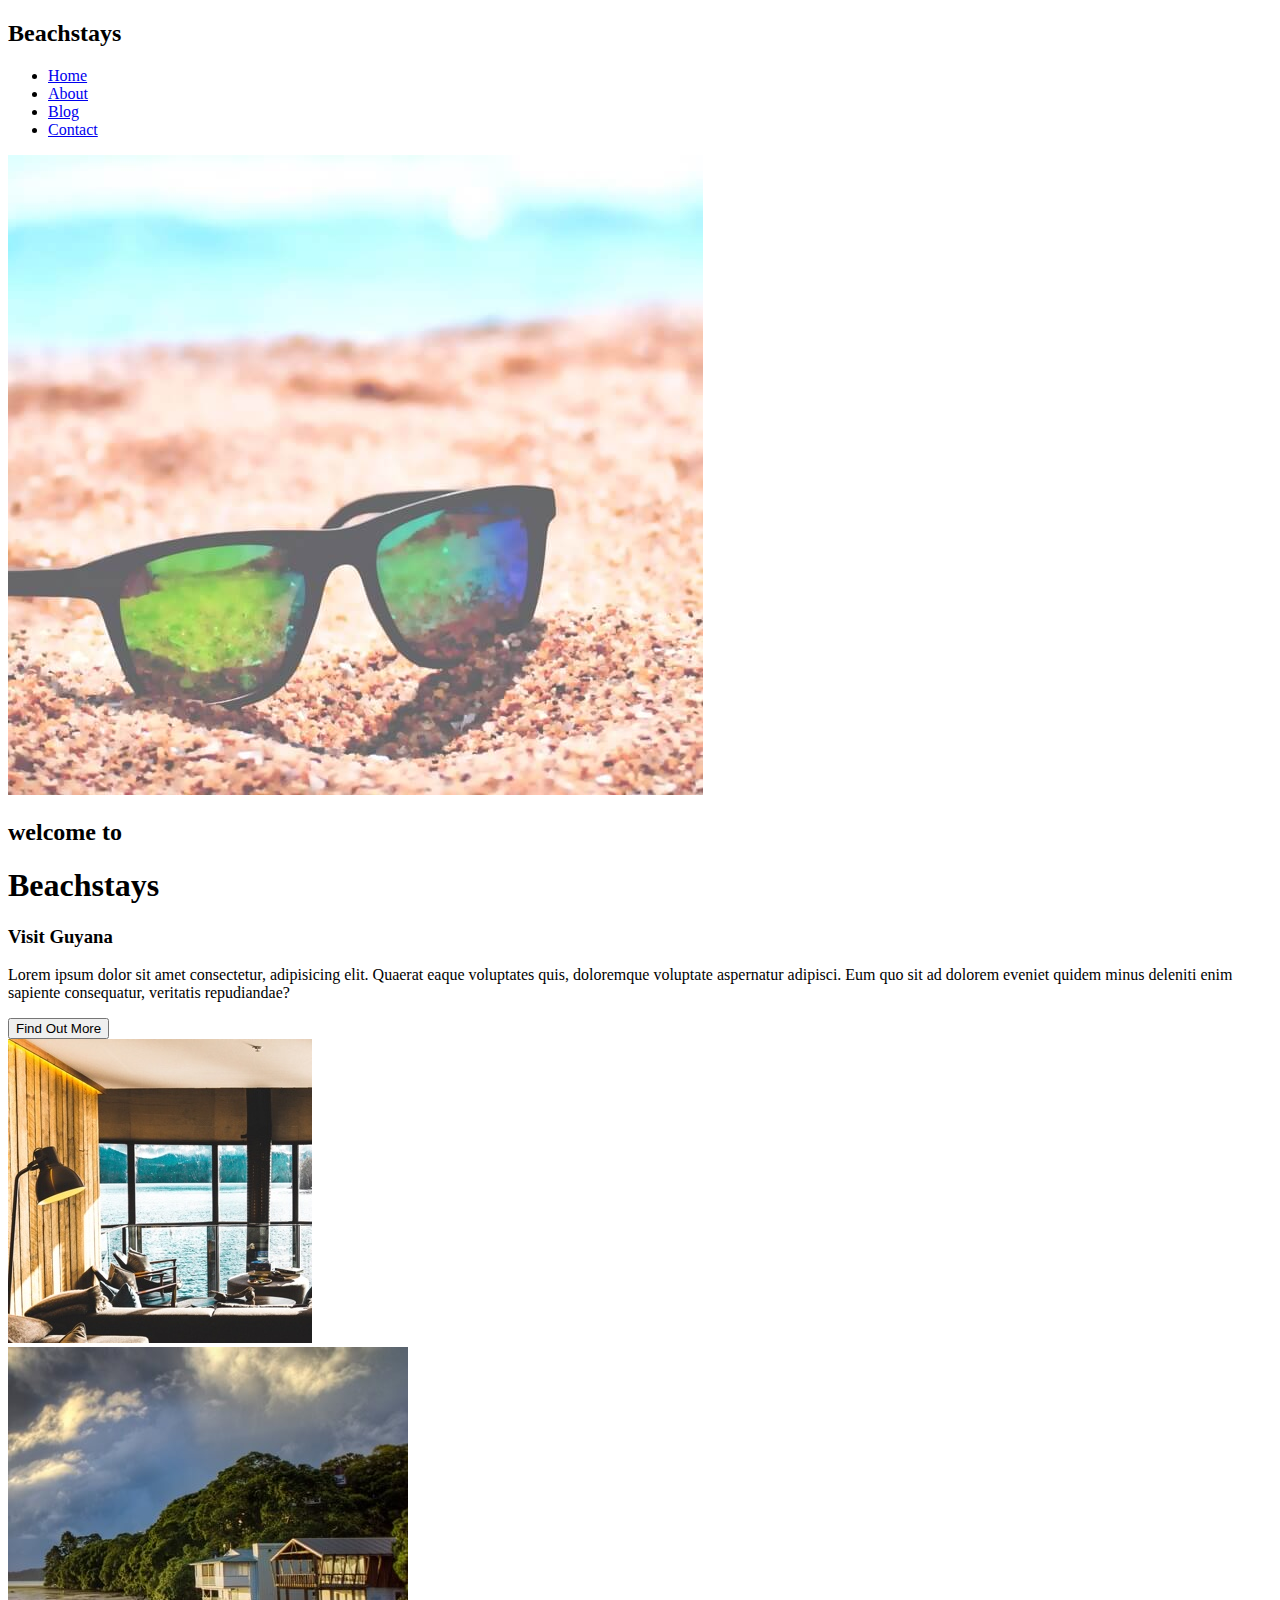
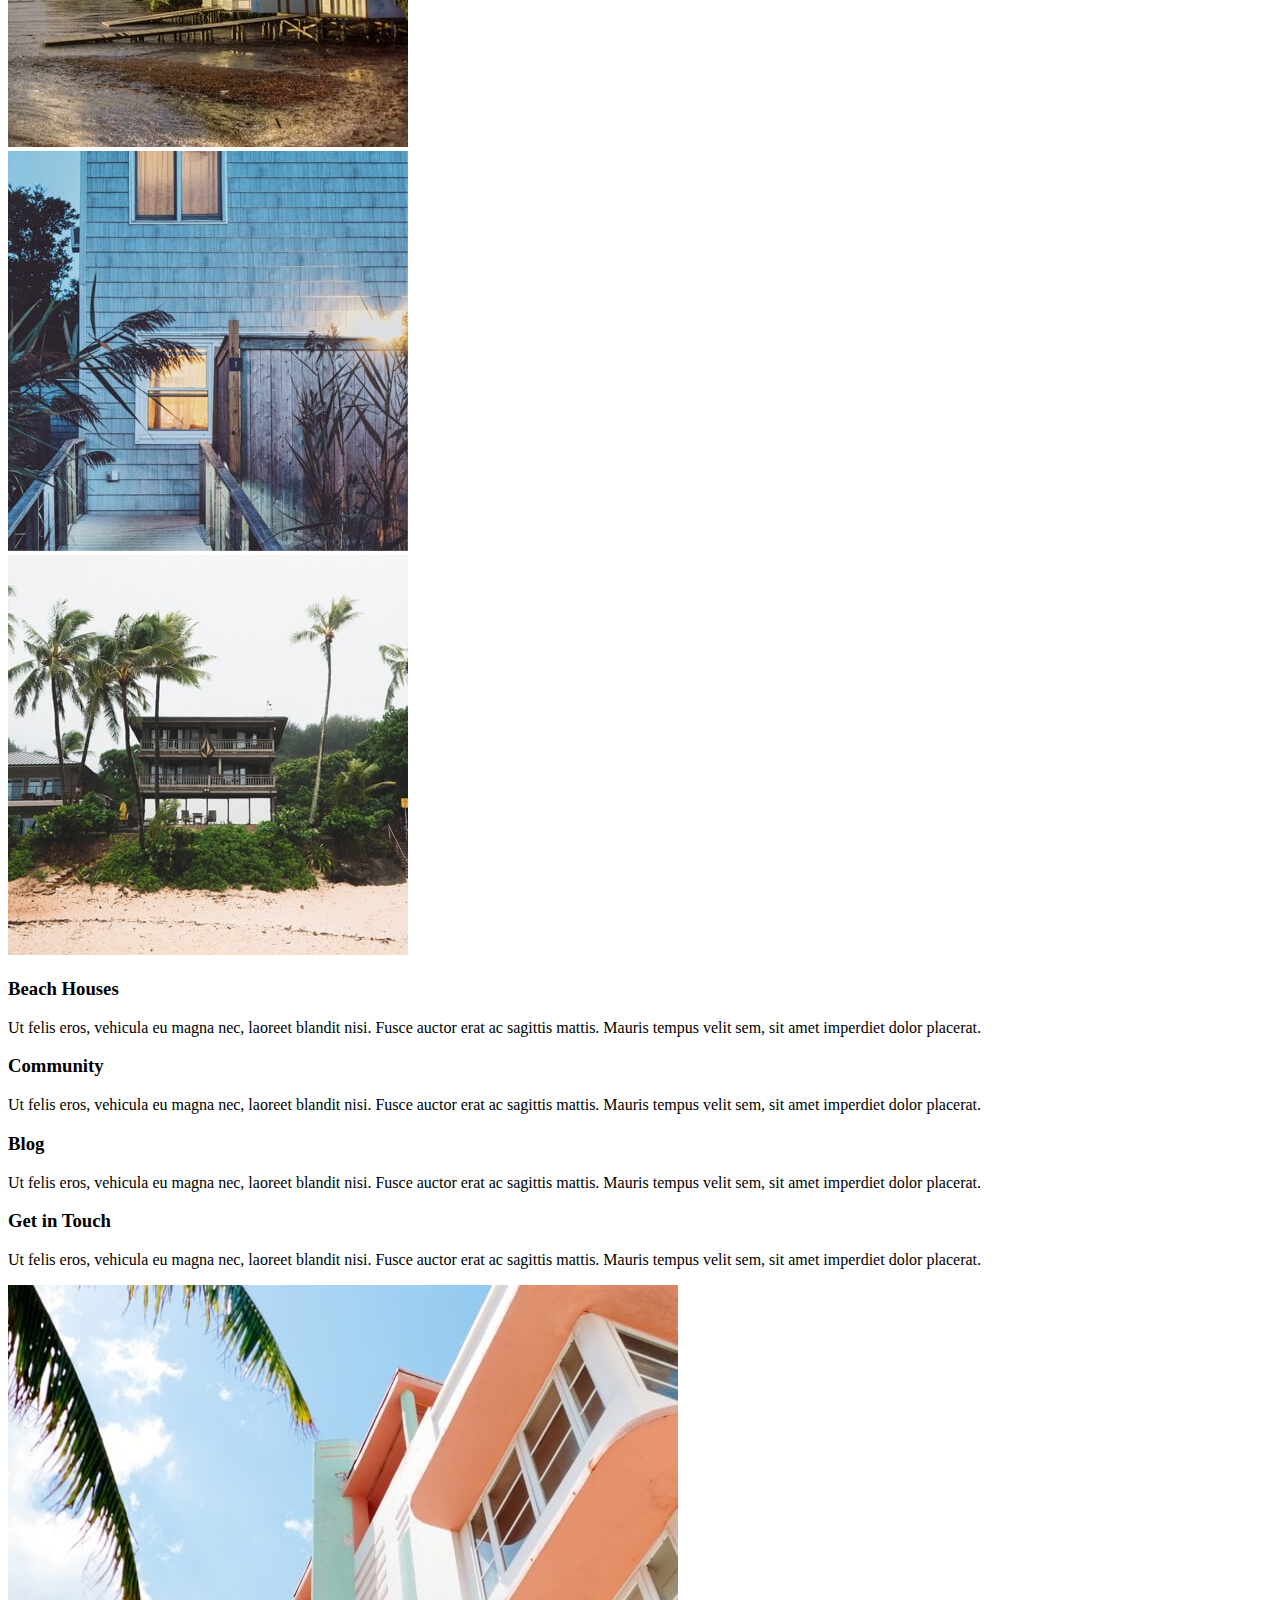
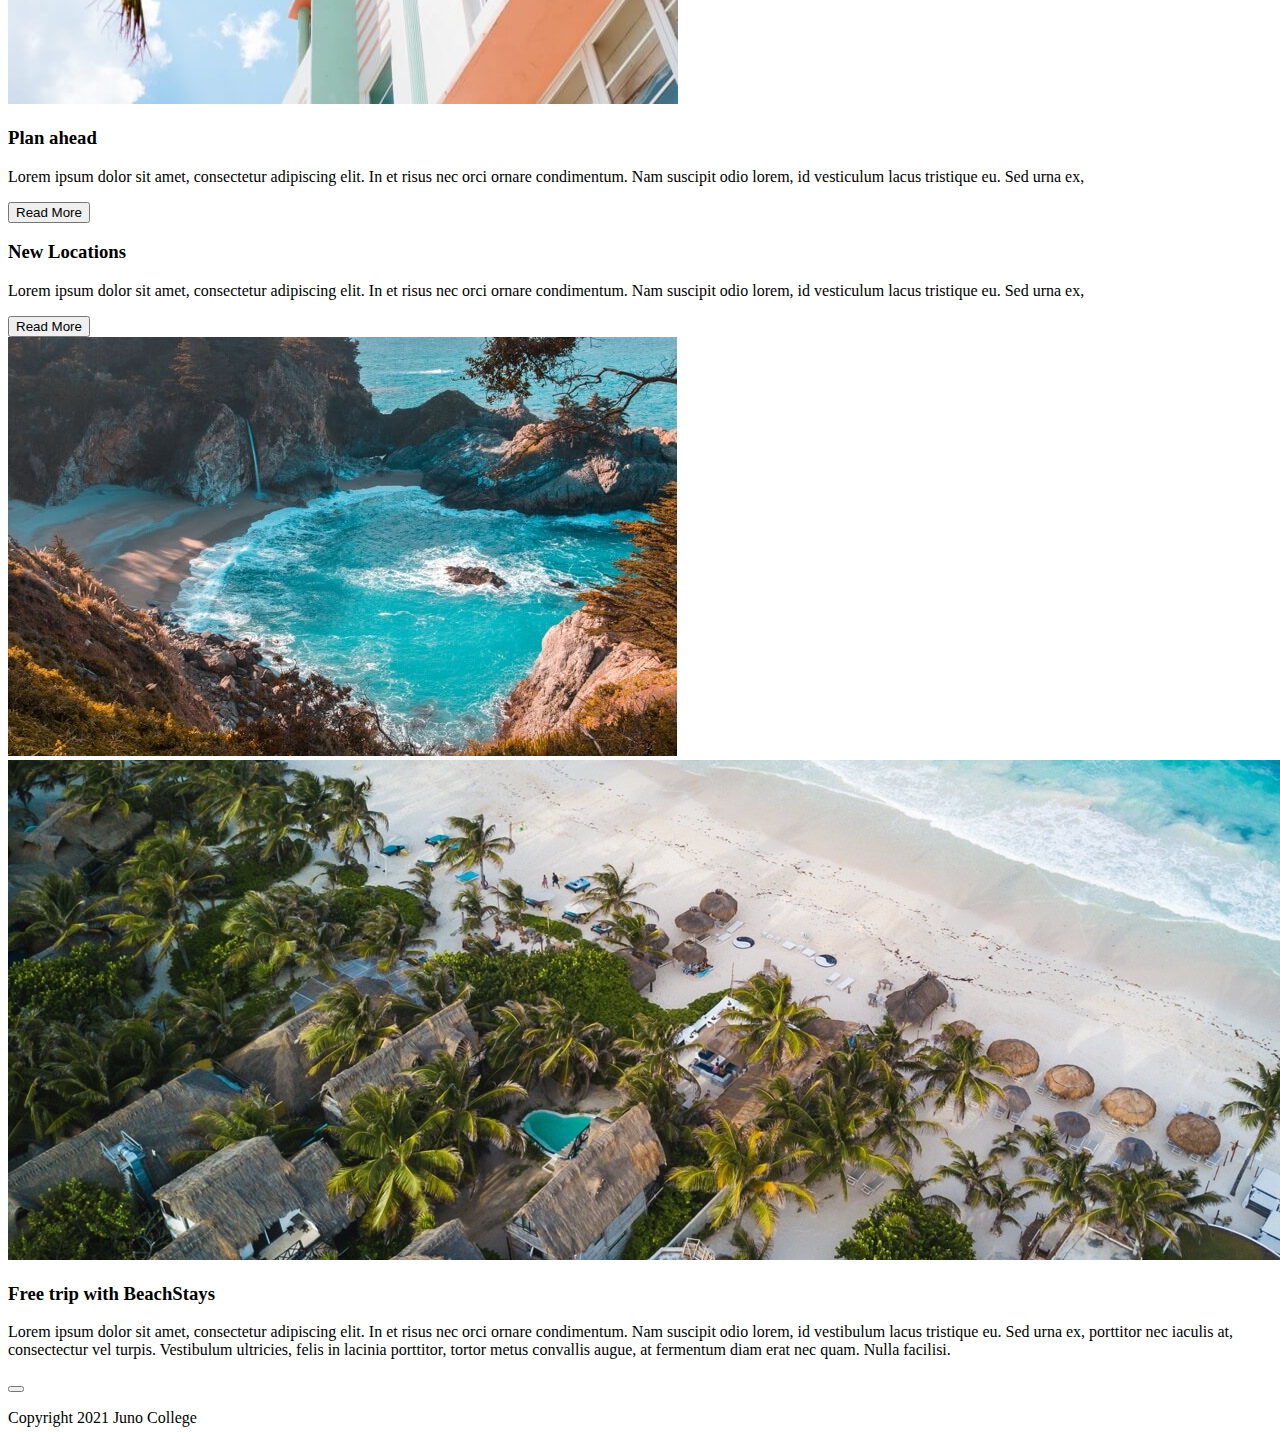
==== index.html @ 8e605053 "finished html for home page, still need to add classes" ====
<!DOCTYPE html>
<html lang="en">
<head>
    <meta charset="UTF-8">
    <meta http-equiv="X-UA-Compatible" content="IE=edge">
    <meta name="viewport" content="width=device-width, initial-scale=1.0">
    <title>Beach Stay</title>
    
    <link rel="preconnect" href="https://fonts.googleapis.com">
    <link rel="preconnect" href="https://fonts.gstatic.com" crossorigin>
    <link href="https://fonts.googleapis.com/css2?family=Lato&family=Playfair+Display+SC&display=swap" rel="stylesheet">    

    <link rel="stylesheet" href="styles/style.css">
</head>
<body>
    <header>
        <nav>
            <div>
                <h2>Beachstays</h2>
            </div>
            <ul>
                <li><a href="#">Home</a></li>
                <li><a href="#about">About</a></li>
                <li><a href="./blog.html">Blog</a></li>
                <li><a href="./contact.html">Contact</a></li>
            </ul>
        </nav>
        <img src="./styles/assets/header-box.jpg" alt="Sunglasses resting on a beach on a sunny day">
        <h2>welcome to</h2>
        <h1>Beachstays</h1>
    </header>

    <!-- Feature Article -->

    <article>
        <h3>Visit Guyana</h3>
        <p>Lorem ipsum dolor sit amet consectetur, adipisicing elit. Quaerat eaque voluptates quis, doloremque voluptate aspernatur adipisci. Eum quo sit ad dolorem eveniet quidem minus deleniti enim sapiente consequatur, veritatis repudiandae?</p>
        <button>Find Out More</button>
    </article>
    <aside>
        <div></div>
        <img src="./styles/assets/small-box.jpg" alt="view from inside the hotel room where you can see the clear water and mountains">
    </aside>

    <!-- Gallery -->

    <section>
        <div><img src="./styles/assets/gallery-image1.jpg" alt="lakeside view of the lodging during sunset"></div>
        <div><img src="./styles/assets/gallery-image2.jpg" alt="entrance to one of the lodgings during dusk"></div>
        <div><img src="./styles/assets/gallery-image3.jpg" alt="one of the lodgings surrounded by tropical trees on an overcast day"></div>
    </section>

    <!-- About -->
    
    <section>
        <div>
            <h3>Beach Houses</h3>
            <p>Ut felis eros, vehicula eu magna nec, laoreet blandit nisi. Fusce auctor erat ac sagittis mattis. Mauris tempus velit sem, sit amet imperdiet dolor placerat.</p>
        </div>
        <div>
            <h3>Community</h3>
            <p>Ut felis eros, vehicula eu magna nec, laoreet blandit nisi. Fusce auctor erat ac sagittis mattis. Mauris tempus velit sem, sit amet imperdiet dolor placerat.</p>
        </div>
        <div>
            <h3>Blog</h3>
            <p>Ut felis eros, vehicula eu magna nec, laoreet blandit nisi. Fusce auctor erat ac sagittis mattis. Mauris tempus velit sem, sit amet imperdiet dolor placerat.</p>
        </div>
        <div>
            <h3>Get in Touch</h3>
            <p>Ut felis eros, vehicula eu magna nec, laoreet blandit nisi. Fusce auctor erat ac sagittis mattis. Mauris tempus velit sem, sit amet imperdiet dolor placerat.</p>
        </div>
    </section>

    <!-- Articles Section -->

    <section>
        <aside>
            <img src="./styles/assets/left-image.jpg" alt="upward angle view of one of the lodgings">
            <div class="backgroundSquare"></div>
        </aside>
        <article>
            <h3>Plan ahead</h3>
            <p>Lorem ipsum dolor sit amet, consectetur adipiscing elit. In et risus nec orci ornare condimentum. Nam suscipit odio lorem, id vesticulum lacus tristique eu. Sed urna ex,</p>
            <button>Read More</button>
        </article>
        <article>
            <h3>New Locations</h3>
            <p>Lorem ipsum dolor sit amet, consectetur adipiscing elit. In et risus nec orci ornare condimentum. Nam suscipit odio lorem, id vesticulum lacus tristique eu. Sed urna ex,</p>
            <button>Read More</button>
        </article>
        <aside>
            <img src="/styles/assets/right-image.jpg" alt="">
            <div class="backgroundSquare"></div>
        </aside>
    </section>

    <!-- Footer section -->

    <section>
        <img src="/styles/assets/banner-image.jpg" alt="topdown view of the resort with a beach with white sands and clear water">
    </section>

    <div>
        <h3>Free trip with BeachStays</h3>
        <p>Lorem ipsum dolor sit amet, consectetur adipiscing elit. In et risus nec orci ornare condimentum. Nam suscipit odio lorem, id vestibulum lacus tristique eu. Sed urna ex, porttitor nec iaculis at, consectectur vel turpis. Vestibulum ultricies, felis in lacinia porttitor, tortor metus convallis augue, at fermentum diam erat nec quam. Nulla facilisi.</p>
        <button></button>
    </div>
    <div class="copyrightMsg">
        <p>Copyright <i class="fal fa-copyright"></i> 2021 Juno College</p>
    </div>
</body>
</html>
---- styles/style.css ----
/*# sourceMappingURL=style.css.map */
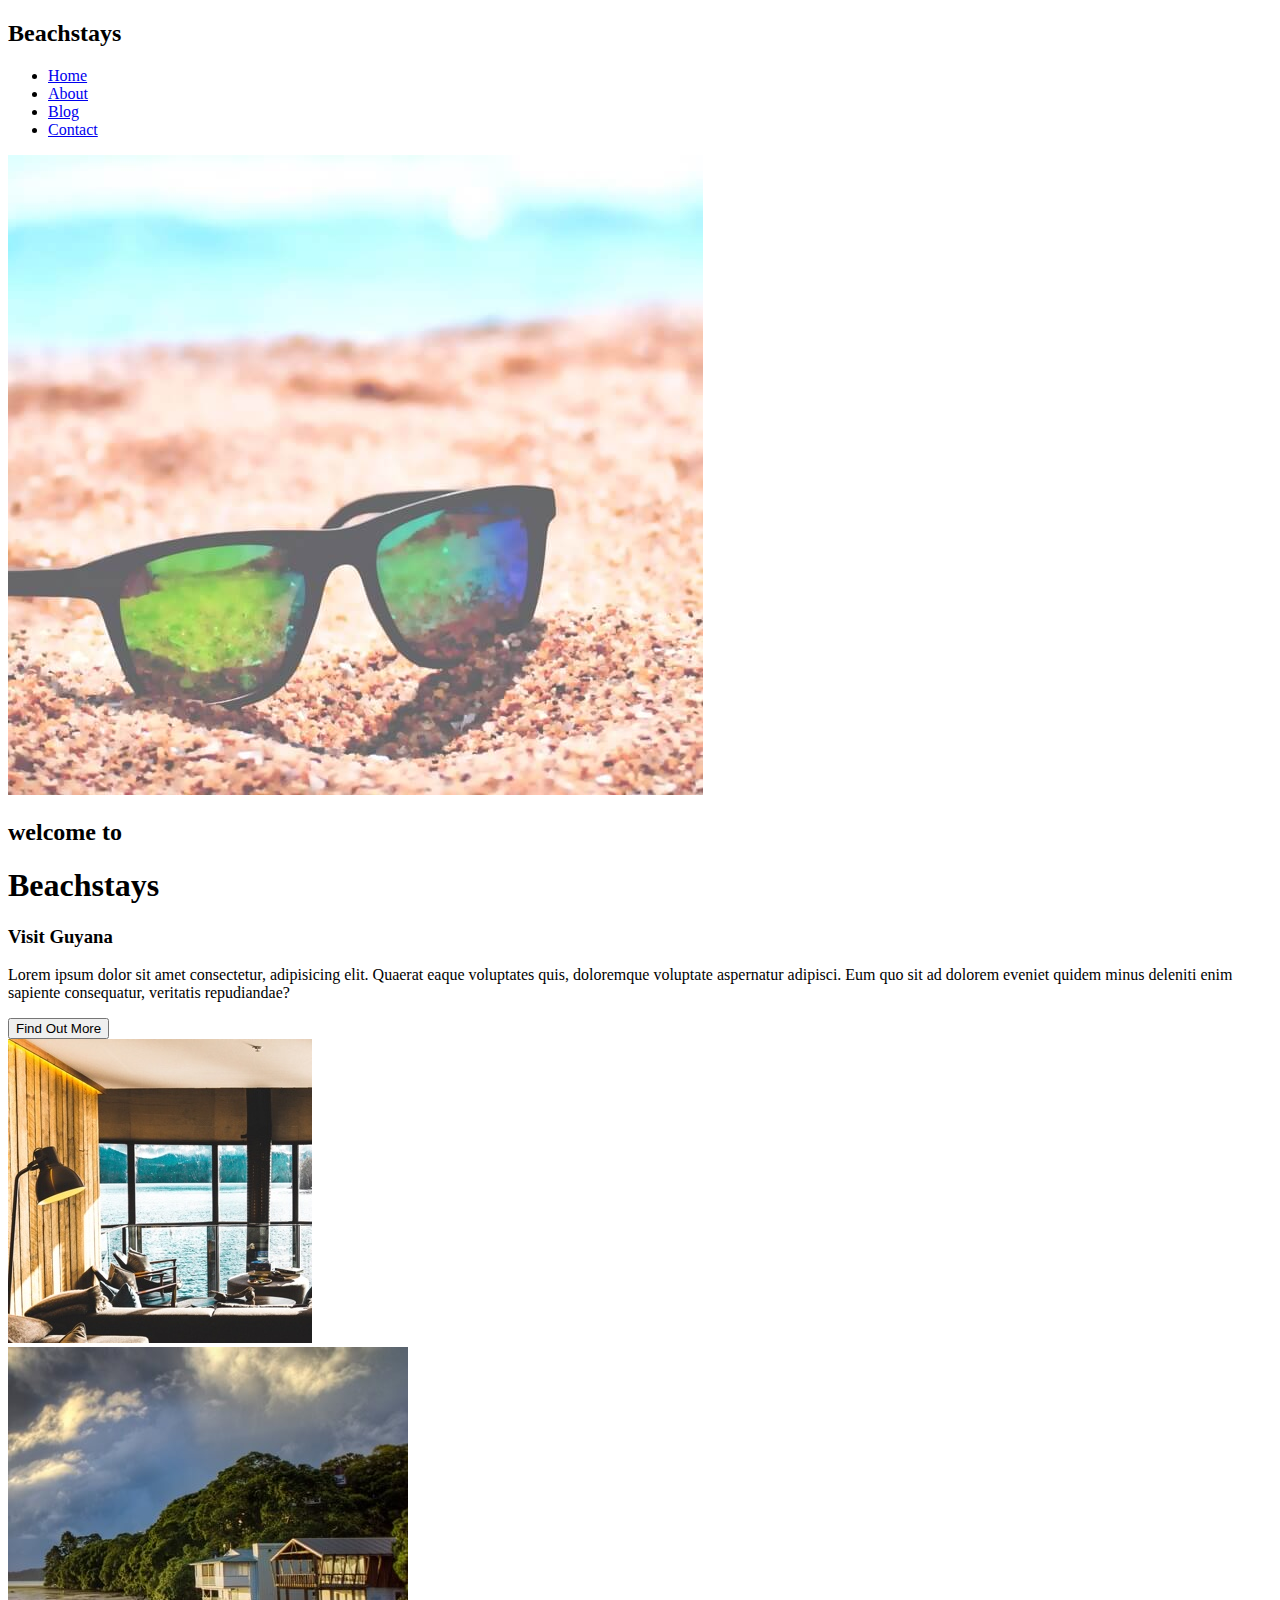
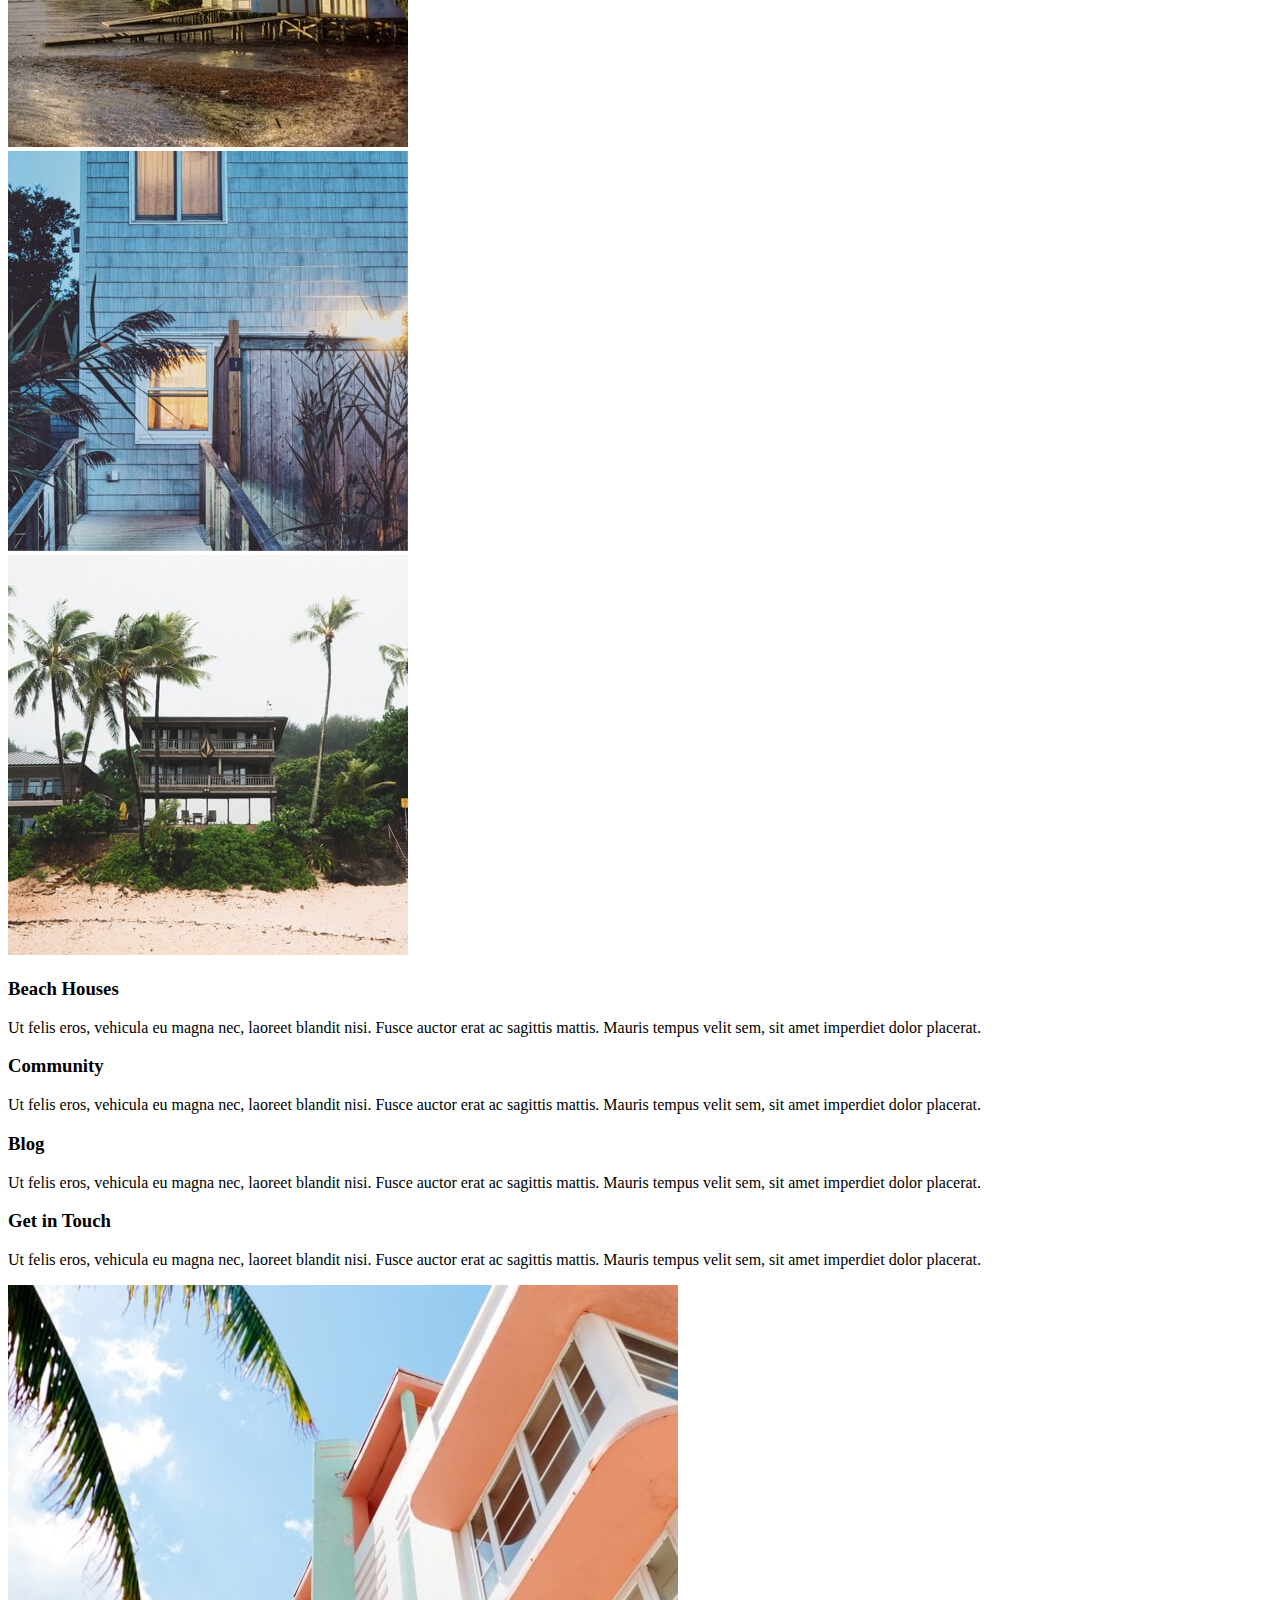
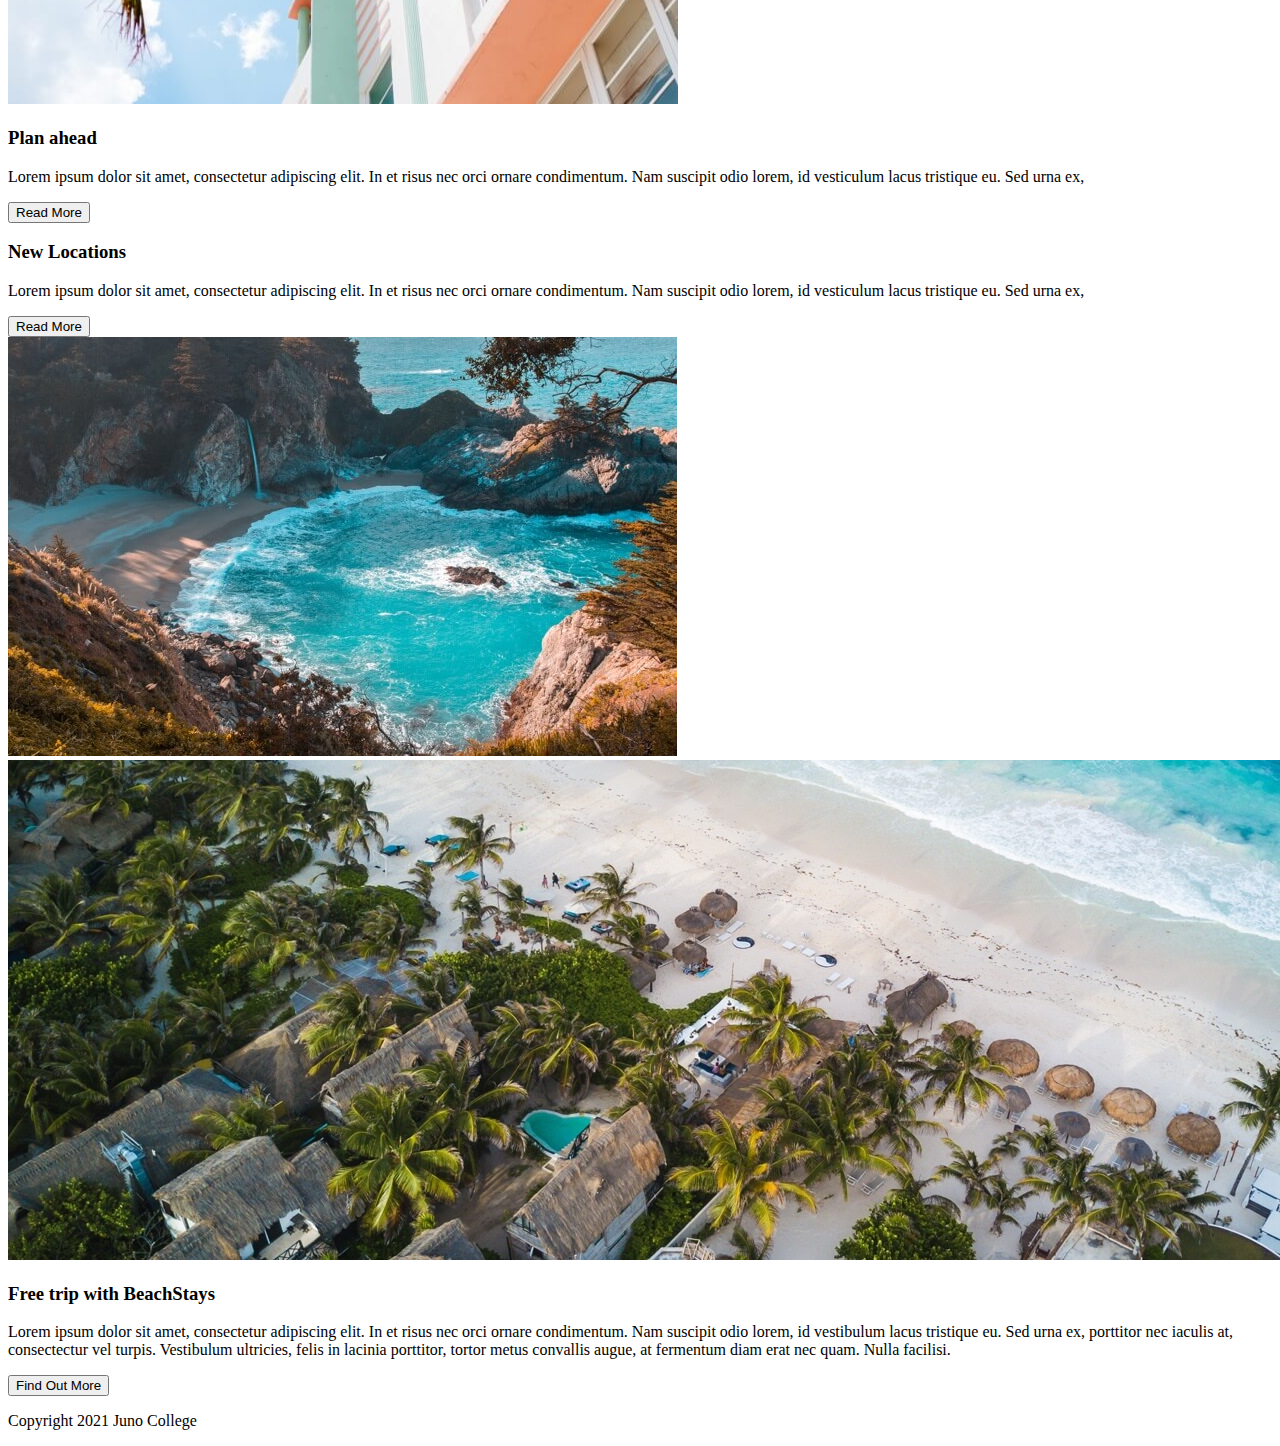
==== commit c2601036: "finished html for home page, still need to add classes" ====
--- a/index.html
+++ b/index.html
@@ -35,7 +35,7 @@
     <article>
         <h3>Visit Guyana</h3>
         <p>Lorem ipsum dolor sit amet consectetur, adipisicing elit. Quaerat eaque voluptates quis, doloremque voluptate aspernatur adipisci. Eum quo sit ad dolorem eveniet quidem minus deleniti enim sapiente consequatur, veritatis repudiandae?</p>
-        <button>Find Out More</button>
+        <button class="findOutMore">Find Out More</button>
     </article>
     <aside>
         <div></div>
@@ -103,7 +103,7 @@
     <div>
         <h3>Free trip with BeachStays</h3>
         <p>Lorem ipsum dolor sit amet, consectetur adipiscing elit. In et risus nec orci ornare condimentum. Nam suscipit odio lorem, id vestibulum lacus tristique eu. Sed urna ex, porttitor nec iaculis at, consectectur vel turpis. Vestibulum ultricies, felis in lacinia porttitor, tortor metus convallis augue, at fermentum diam erat nec quam. Nulla facilisi.</p>
-        <button></button>
+        <button class="findOutMore">Find Out More</button>
     </div>
     <div class="copyrightMsg">
         <p>Copyright <i class="fal fa-copyright"></i> 2021 Juno College</p>
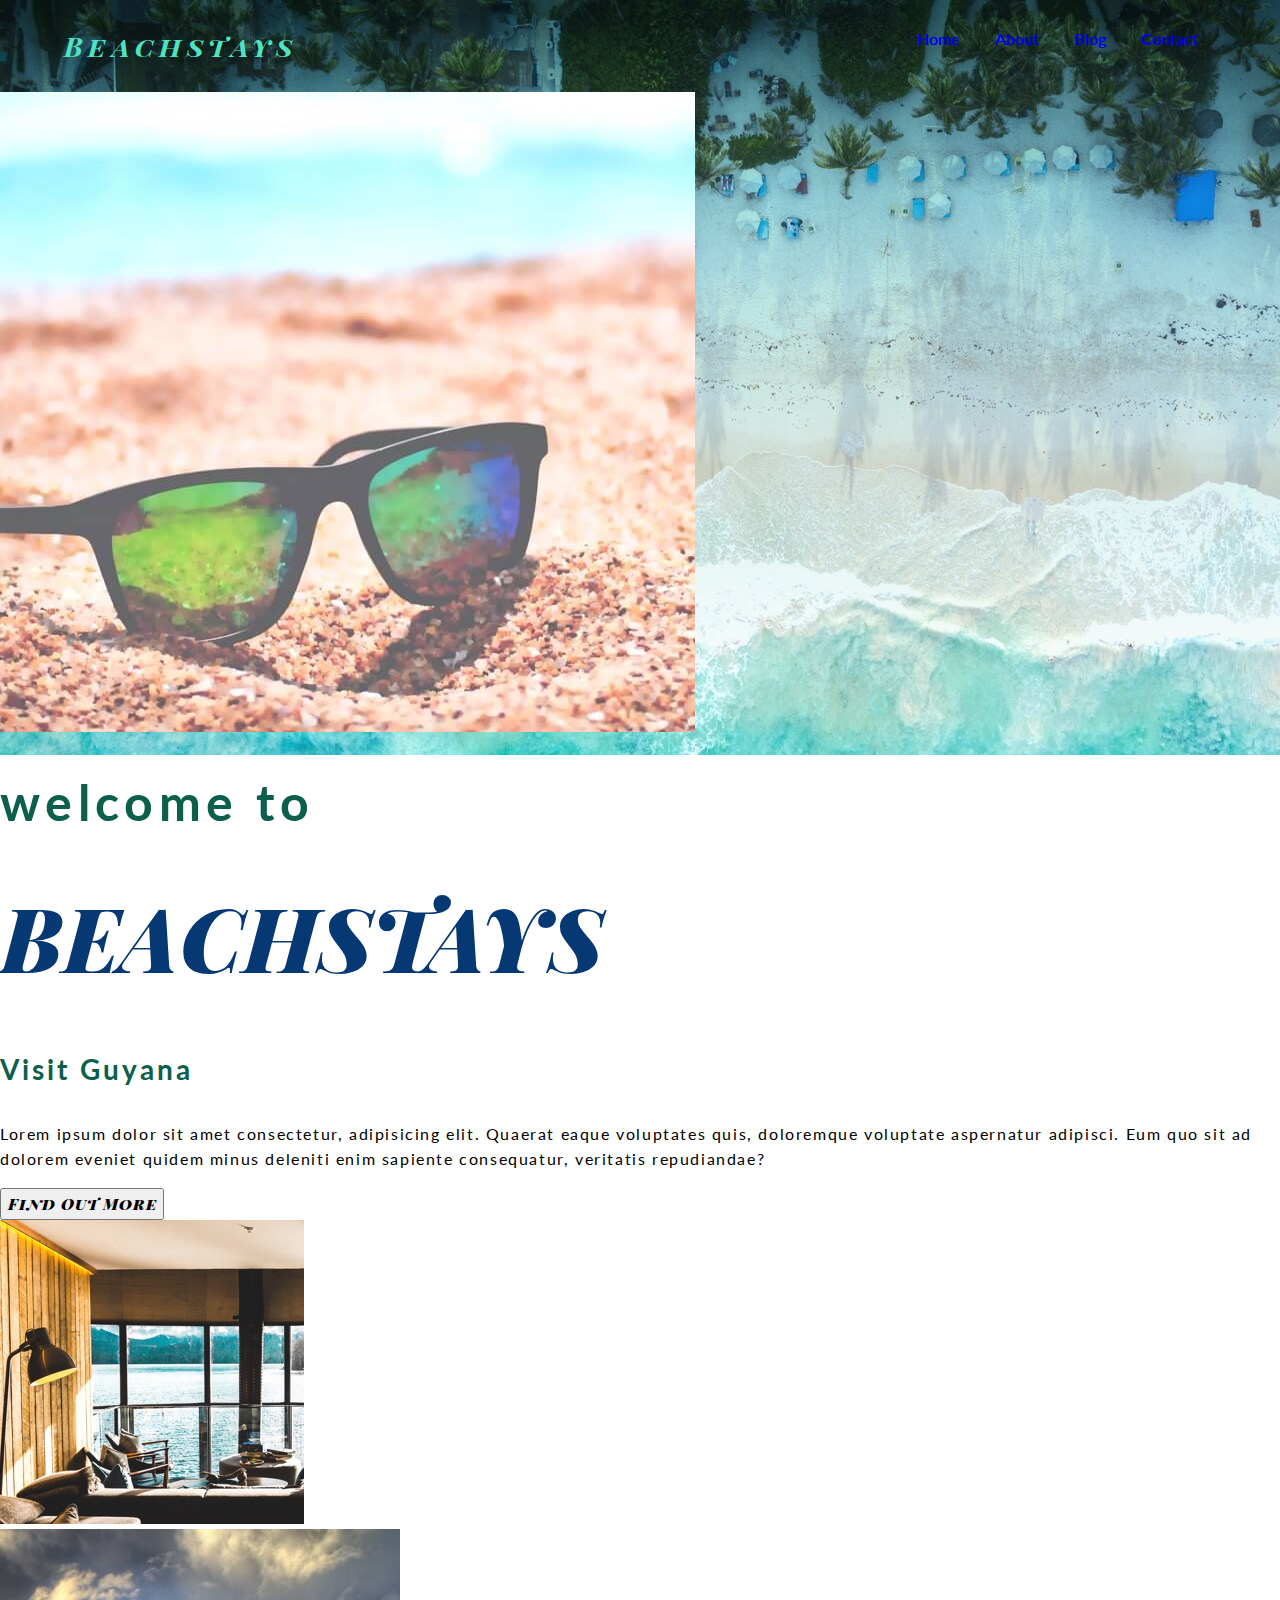
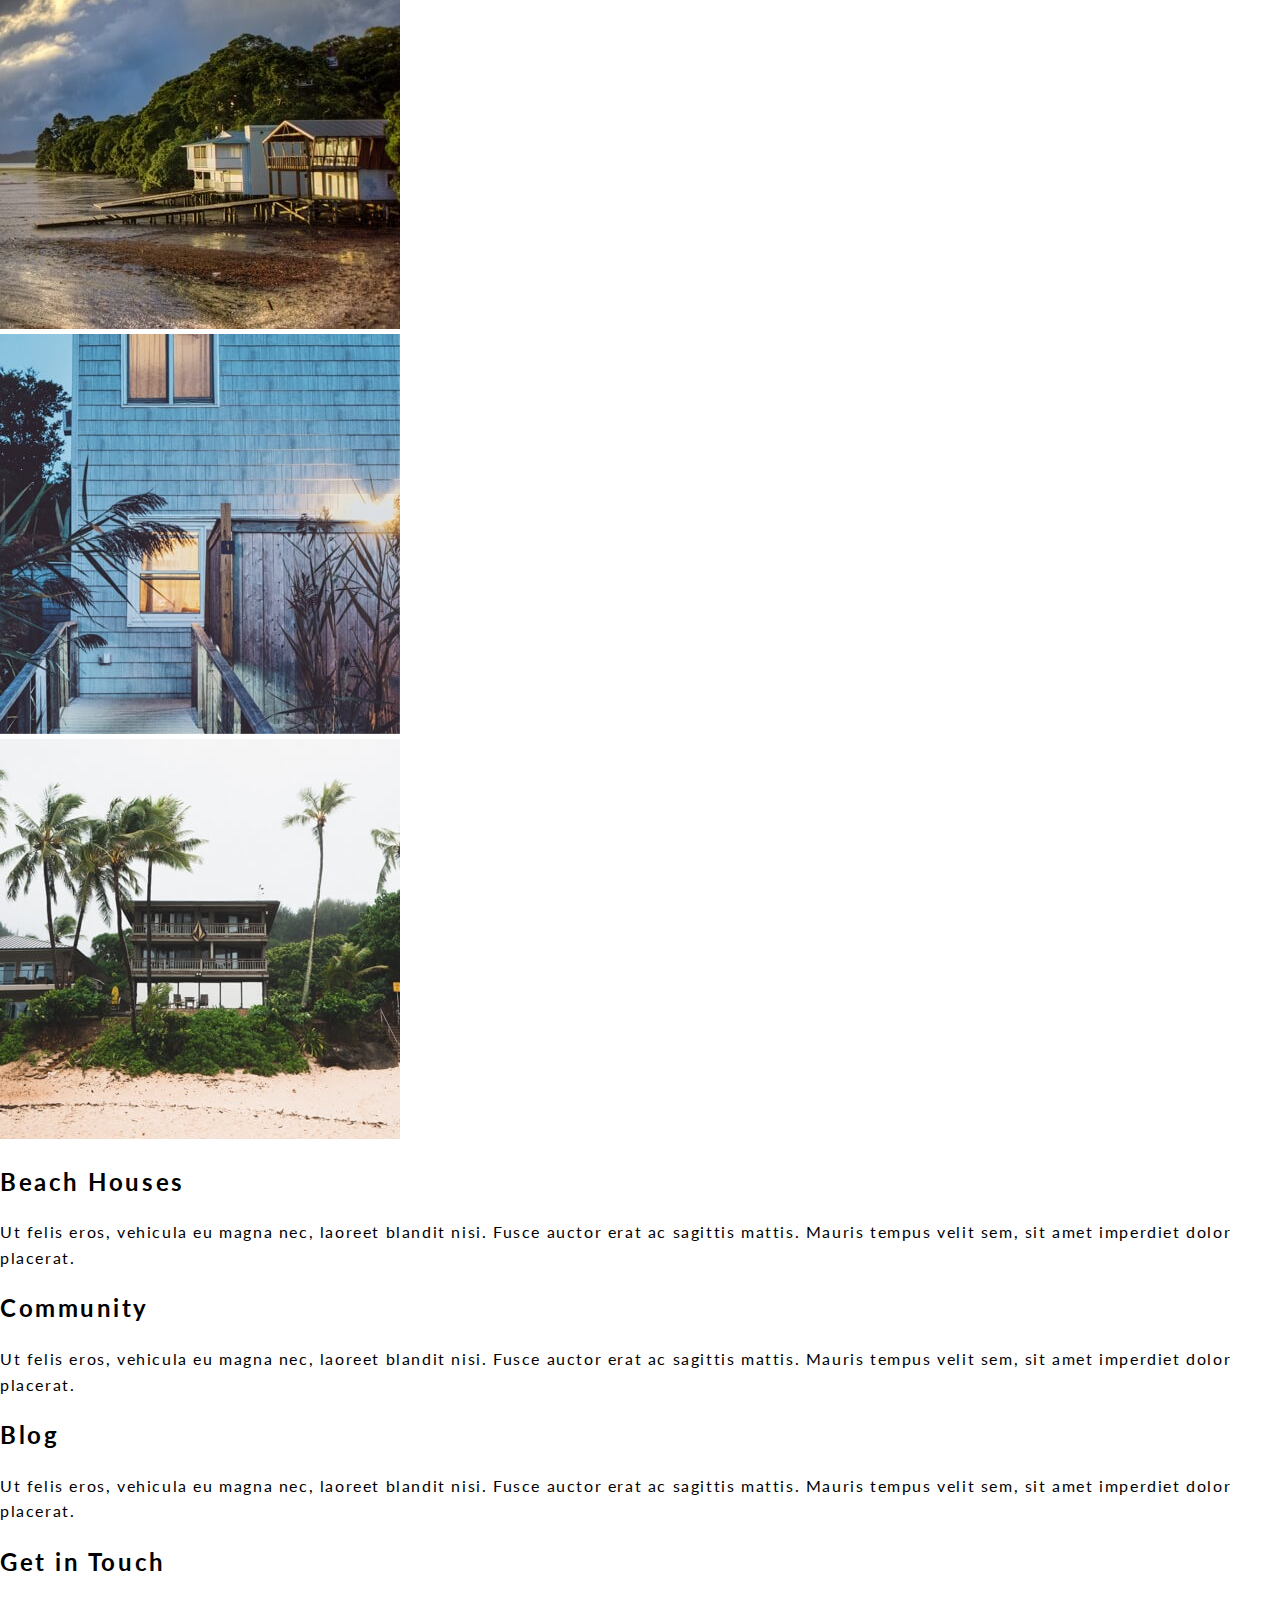
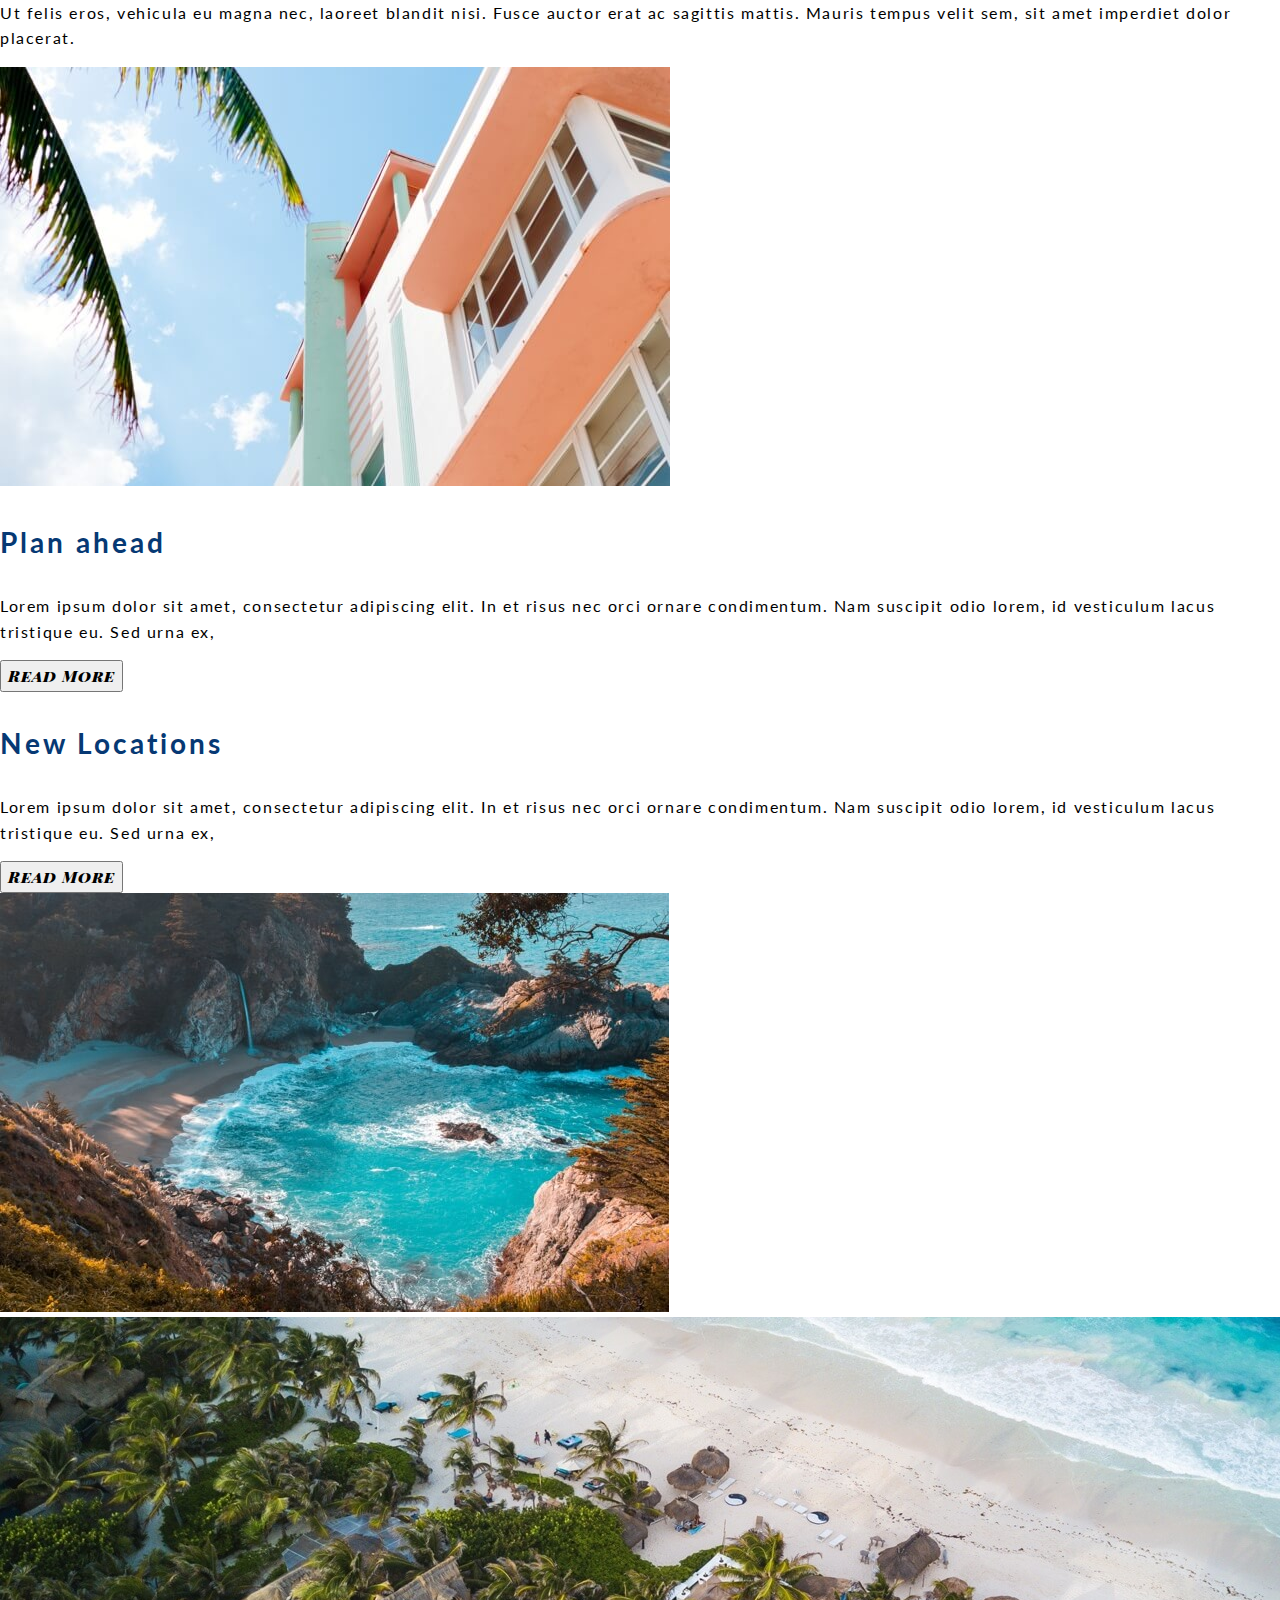
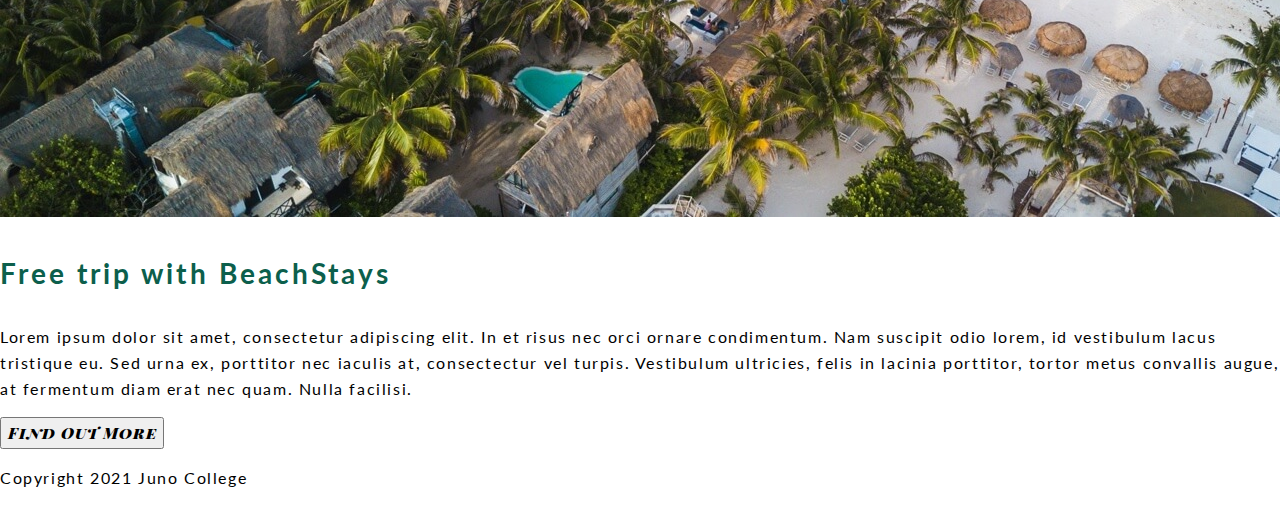
==== commit e8578ec0: "added styling for text and a little bit of work on the headers" ====
--- a/index.html
+++ b/index.html
@@ -6,17 +6,24 @@
     <meta name="viewport" content="width=device-width, initial-scale=1.0">
     <title>Beach Stay</title>
     
+    <!-- Google Fonts -->
+
     <link rel="preconnect" href="https://fonts.googleapis.com">
     <link rel="preconnect" href="https://fonts.gstatic.com" crossorigin>
-    <link href="https://fonts.googleapis.com/css2?family=Lato&family=Playfair+Display+SC&display=swap" rel="stylesheet">    
+    <link href="https://fonts.googleapis.com/css2?family=Lato:wght@400;700&family=Playfair+Display+SC:ital,wght@1,900&display=swap" rel="stylesheet">  
 
+    <!-- Font Awesome CDN -->
+
+    <link rel="stylesheet" href="https://use.fontawesome.com/releases/v5.15.4/css/all.css" integrity="sha384-DyZ88mC6Up2uqS4h/KRgHuoeGwBcD4Ng9SiP4dIRy0EXTlnuz47vAwmeGwVChigm" crossorigin="anonymous">
+
+    <!-- Stylesheet -->
     <link rel="stylesheet" href="styles/style.css">
 </head>
 <body>
-    <header>
-        <nav>
+    <header class="backgroundHome">
+        <nav class="wrapper">
             <div>
-                <h2>Beachstays</h2>
+                <h2 class="logo">Beachstays</h2>
             </div>
             <ul>
                 <li><a href="#">Home</a></li>
@@ -33,7 +40,7 @@
     <!-- Feature Article -->
 
     <article>
-        <h3>Visit Guyana</h3>
+        <h3 class="blogHeading">Visit Guyana</h3>
         <p>Lorem ipsum dolor sit amet consectetur, adipisicing elit. Quaerat eaque voluptates quis, doloremque voluptate aspernatur adipisci. Eum quo sit ad dolorem eveniet quidem minus deleniti enim sapiente consequatur, veritatis repudiandae?</p>
         <button class="findOutMore">Find Out More</button>
     </article>
@@ -52,20 +59,24 @@
 
     <!-- About -->
     
-    <section>
+    <section class="about" id="about">
         <div>
+            <i class="fas fa-home"></i>
             <h3>Beach Houses</h3>
             <p>Ut felis eros, vehicula eu magna nec, laoreet blandit nisi. Fusce auctor erat ac sagittis mattis. Mauris tempus velit sem, sit amet imperdiet dolor placerat.</p>
         </div>
         <div>
+            <i class="fas fa-users"></i>
             <h3>Community</h3>
             <p>Ut felis eros, vehicula eu magna nec, laoreet blandit nisi. Fusce auctor erat ac sagittis mattis. Mauris tempus velit sem, sit amet imperdiet dolor placerat.</p>
         </div>
         <div>
+            <i class="fas fa-file"></i>
             <h3>Blog</h3>
             <p>Ut felis eros, vehicula eu magna nec, laoreet blandit nisi. Fusce auctor erat ac sagittis mattis. Mauris tempus velit sem, sit amet imperdiet dolor placerat.</p>
         </div>
         <div>
+            <i class="fas fa-phone"></i>
             <h3>Get in Touch</h3>
             <p>Ut felis eros, vehicula eu magna nec, laoreet blandit nisi. Fusce auctor erat ac sagittis mattis. Mauris tempus velit sem, sit amet imperdiet dolor placerat.</p>
         </div>
@@ -73,23 +84,23 @@
 
     <!-- Articles Section -->
 
-    <section>
+    <section class="articleSection">
         <aside>
             <img src="./styles/assets/left-image.jpg" alt="upward angle view of one of the lodgings">
             <div class="backgroundSquare"></div>
         </aside>
         <article>
-            <h3>Plan ahead</h3>
+            <h3 class="blogHeading">Plan ahead</h3>
             <p>Lorem ipsum dolor sit amet, consectetur adipiscing elit. In et risus nec orci ornare condimentum. Nam suscipit odio lorem, id vesticulum lacus tristique eu. Sed urna ex,</p>
             <button>Read More</button>
         </article>
         <article>
-            <h3>New Locations</h3>
+            <h3 class="blogHeading">New Locations</h3>
             <p>Lorem ipsum dolor sit amet, consectetur adipiscing elit. In et risus nec orci ornare condimentum. Nam suscipit odio lorem, id vesticulum lacus tristique eu. Sed urna ex,</p>
             <button>Read More</button>
         </article>
         <aside>
-            <img src="/styles/assets/right-image.jpg" alt="">
+            <img src="./styles/assets/right-image.jpg" alt="stunning coast with cliffs, white sands, and clear water">
             <div class="backgroundSquare"></div>
         </aside>
     </section>
@@ -97,16 +108,16 @@
     <!-- Footer section -->
 
     <section>
-        <img src="/styles/assets/banner-image.jpg" alt="topdown view of the resort with a beach with white sands and clear water">
+        <img src="./styles/assets/banner-image.jpg" alt="topdown view of the resort with a beach with white sands and clear water">
     </section>
 
     <div>
-        <h3>Free trip with BeachStays</h3>
+        <h3 class="blogHeading">Free trip with BeachStays</h3>
         <p>Lorem ipsum dolor sit amet, consectetur adipiscing elit. In et risus nec orci ornare condimentum. Nam suscipit odio lorem, id vestibulum lacus tristique eu. Sed urna ex, porttitor nec iaculis at, consectectur vel turpis. Vestibulum ultricies, felis in lacinia porttitor, tortor metus convallis augue, at fermentum diam erat nec quam. Nulla facilisi.</p>
         <button class="findOutMore">Find Out More</button>
     </div>
     <div class="copyrightMsg">
-        <p>Copyright <i class="fal fa-copyright"></i> 2021 Juno College</p>
+        <p>Copyright <i class="far fa-copyright"></i> 2021 Juno College</p>
     </div>
 </body>
 </html>--- a/styles/style.css
+++ b/styles/style.css
@@ -1,2 +1,403 @@
-
-/*# sourceMappingURL=style.css.map */+/* Setup Snippet */
+html {
+  line-height: 1.15;
+  -ms-text-size-adjust: 100%;
+  -webkit-text-size-adjust: 100%;
+}
+
+body {
+  margin: 0;
+}
+
+article, aside, footer, header, nav, section {
+  display: block;
+}
+
+h1 {
+  font-size: 2em;
+  margin: 0.67em 0;
+}
+
+figcaption, figure, main {
+  display: block;
+}
+
+figure {
+  margin: 1em 40px;
+}
+
+hr {
+  -webkit-box-sizing: content-box;
+          box-sizing: content-box;
+  height: 0;
+  overflow: visible;
+}
+
+pre {
+  font-family: monospace, monospace;
+  font-size: 1em;
+}
+
+a {
+  background-color: transparent;
+  -webkit-text-decoration-skip: objects;
+}
+
+abbr[title] {
+  border-bottom: none;
+  text-decoration: underline;
+  -webkit-text-decoration: underline dotted;
+          text-decoration: underline dotted;
+}
+
+b, strong {
+  font-weight: inherit;
+}
+
+b, strong {
+  font-weight: bolder;
+}
+
+code, kbd, samp {
+  font-family: monospace, monospace;
+  font-size: 1em;
+}
+
+dfn {
+  font-style: italic;
+}
+
+mark {
+  background-color: #ff0;
+  color: #000;
+}
+
+small {
+  font-size: 80%;
+}
+
+sub, sup {
+  font-size: 75%;
+  line-height: 0;
+  position: relative;
+  vertical-align: baseline;
+}
+
+sub {
+  bottom: -0.25em;
+}
+
+sup {
+  top: -0.5em;
+}
+
+audio, video {
+  display: inline-block;
+}
+
+audio:not([controls]) {
+  display: none;
+  height: 0;
+}
+
+img {
+  border-style: none;
+}
+
+svg:not(:root) {
+  overflow: hidden;
+}
+
+button, input, optgroup, select, textarea {
+  font-family: sans-serif;
+  font-size: 100%;
+  line-height: 1.15;
+  margin: 0;
+}
+
+button, input {
+  overflow: visible;
+}
+
+button, select {
+  text-transform: none;
+}
+
+button, html [type=button], [type=reset], [type=submit] {
+  -webkit-appearance: button;
+}
+
+button::-moz-focus-inner, [type=button]::-moz-focus-inner, [type=reset]::-moz-focus-inner, [type=submit]::-moz-focus-inner {
+  border-style: none;
+  padding: 0;
+}
+
+button:-moz-focusring, [type=button]:-moz-focusring, [type=reset]:-moz-focusring, [type=submit]:-moz-focusring {
+  outline: 1px dotted ButtonText;
+}
+
+fieldset {
+  padding: 0.35em 0.75em 0.625em;
+}
+
+legend {
+  -webkit-box-sizing: border-box;
+          box-sizing: border-box;
+  color: inherit;
+  display: table;
+  max-width: 100%;
+  padding: 0;
+  white-space: normal;
+}
+
+progress {
+  display: inline-block;
+  vertical-align: baseline;
+}
+
+textarea {
+  overflow: auto;
+}
+
+[type=checkbox], [type=radio] {
+  -webkit-box-sizing: border-box;
+          box-sizing: border-box;
+  padding: 0;
+}
+
+[type=number]::-webkit-inner-spin-button, [type=number]::-webkit-outer-spin-button {
+  height: auto;
+}
+
+[type=search] {
+  -webkit-appearance: textfield;
+  outline-offset: -2px;
+}
+
+[type=search]::-webkit-search-cancel-button, [type=search]::-webkit-search-decoration {
+  -webkit-appearance: none;
+}
+
+::-webkit-file-upload-button {
+  -webkit-appearance: button;
+  font: inherit;
+}
+
+details, menu {
+  display: block;
+}
+
+summary {
+  display: list-item;
+}
+
+canvas {
+  display: inline-block;
+}
+
+template {
+  display: none;
+}
+
+[hidden] {
+  display: none;
+}
+
+.clearfix:after {
+  visibility: hidden;
+  display: block;
+  font-size: 0;
+  content: "";
+  clear: both;
+  height: 0;
+}
+
+html {
+  -webkit-box-sizing: border-box;
+  box-sizing: border-box;
+}
+
+*, *:before, *:after {
+  -webkit-box-sizing: inherit;
+          box-sizing: inherit;
+}
+
+.sr-only {
+  position: absolute;
+  width: 1px;
+  height: 1px;
+  margin: -1px;
+  border: 0;
+  padding: 0;
+  white-space: nowrap;
+  -webkit-clip-path: inset(100%);
+          clip-path: inset(100%);
+  clip: rect(0 0 0 0);
+  overflow: hidden;
+}
+
+/* This is where the css starts */
+/* ===================================
+GENERAL STUFF
+=====================================*/
+body {
+  font-size: 125%;
+}
+
+.wrapper {
+  max-width: 90%;
+  margin: 0 auto;
+}
+
+/* ===================================
+TEXT STUFF
+=====================================*/
+h1,
+h2,
+h3,
+h4,
+h5,
+p,
+nav {
+  font-family: "Lato", sans-serif;
+}
+
+.backgroundHome h1,
+.logo,
+button {
+  font-family: "Playfair Display SC", serif;
+  font-style: italic;
+  font-weight: 900;
+}
+
+h1 {
+  color: #fff;
+}
+
+.backgroundHome h1 {
+  color: #063974;
+  font-size: 5.56rem;
+  font-weight: 900;
+  font-style: italic;
+  text-transform: uppercase;
+}
+
+.backgroundBlog h1,
+.backgroundContact h1 {
+  font-weight: bold;
+  font-size: 4.35rem;
+  line-height: 2.9rem;
+  letter-spacing: 0.45rem;
+}
+
+.backgroundHome h2 {
+  font-weight: bold;
+  line-height: 2.9rem;
+  letter-spacing: 0.335rem;
+  font-size: 3.1rem;
+  color: #0c5f4c;
+}
+
+.blogHeading {
+  font-weight: bold;
+  font-size: 1.75rem;
+  line-height: 2.9rem;
+  letter-spacing: 0.19rem;
+  color: #0c5f4c;
+}
+
+.about h3 {
+  font-size: 1.5rem;
+  letter-spacing: 0.16rem;
+}
+
+.articleSection .blogHeading {
+  color: #063974;
+}
+
+p {
+  font-size: 1rem;
+  line-height: 1.6rem;
+  letter-spacing: 0.1rem;
+}
+
+nav {
+  font-weight: bold;
+  font-size: 1rem;
+  text-align: center;
+  line-height: 1.6rem;
+}
+
+button {
+  font-weight: 900;
+  font-style: italic;
+  font-size: 1rem;
+  text-align: center;
+  line-height: 1.6rem;
+  letter-spacing: 0.05rem;
+}
+
+.logo {
+  color: #50E3C2;
+  font-size: 1.73rem;
+}
+
+/* ===================================
+NAV STUFF
+=====================================*/
+header {
+  background-size: cover;
+}
+
+.backgroundHome {
+  background: url(./assets/home-image-1.jpg) no-repeat;
+}
+.backgroundHome .logo {
+  color: #50E3C2;
+  font-size: 1.73rem;
+}
+
+.backgroundBlog {
+  background: url(./assets/blog-image-1.jpg) no-repeat;
+}
+
+.backgroundContact {
+  background: url(./assets/contact-image-1.jpg) no-repeat;
+}
+
+nav {
+  display: -webkit-box;
+  display: -ms-flexbox;
+  display: flex;
+  -webkit-box-pack: justify;
+      -ms-flex-pack: justify;
+          justify-content: space-between;
+}
+nav ul {
+  display: -webkit-box;
+  display: -ms-flexbox;
+  display: flex;
+  -webkit-box-pack: space-evenly;
+      -ms-flex-pack: space-evenly;
+          justify-content: space-evenly;
+}
+nav ul li {
+  list-style: none;
+  color: #fff;
+  margin: 0 0.5rem;
+  padding: 0.6rem;
+}
+
+a {
+  text-decoration: none;
+}
+
+.backgroundHome li:first-child,
+.backgroundBlog li:nth-child(3),
+.backgroundContact li:last-child {
+  color: #50E3C2;
+}
+
+a:visited {
+  color: inherit;
+}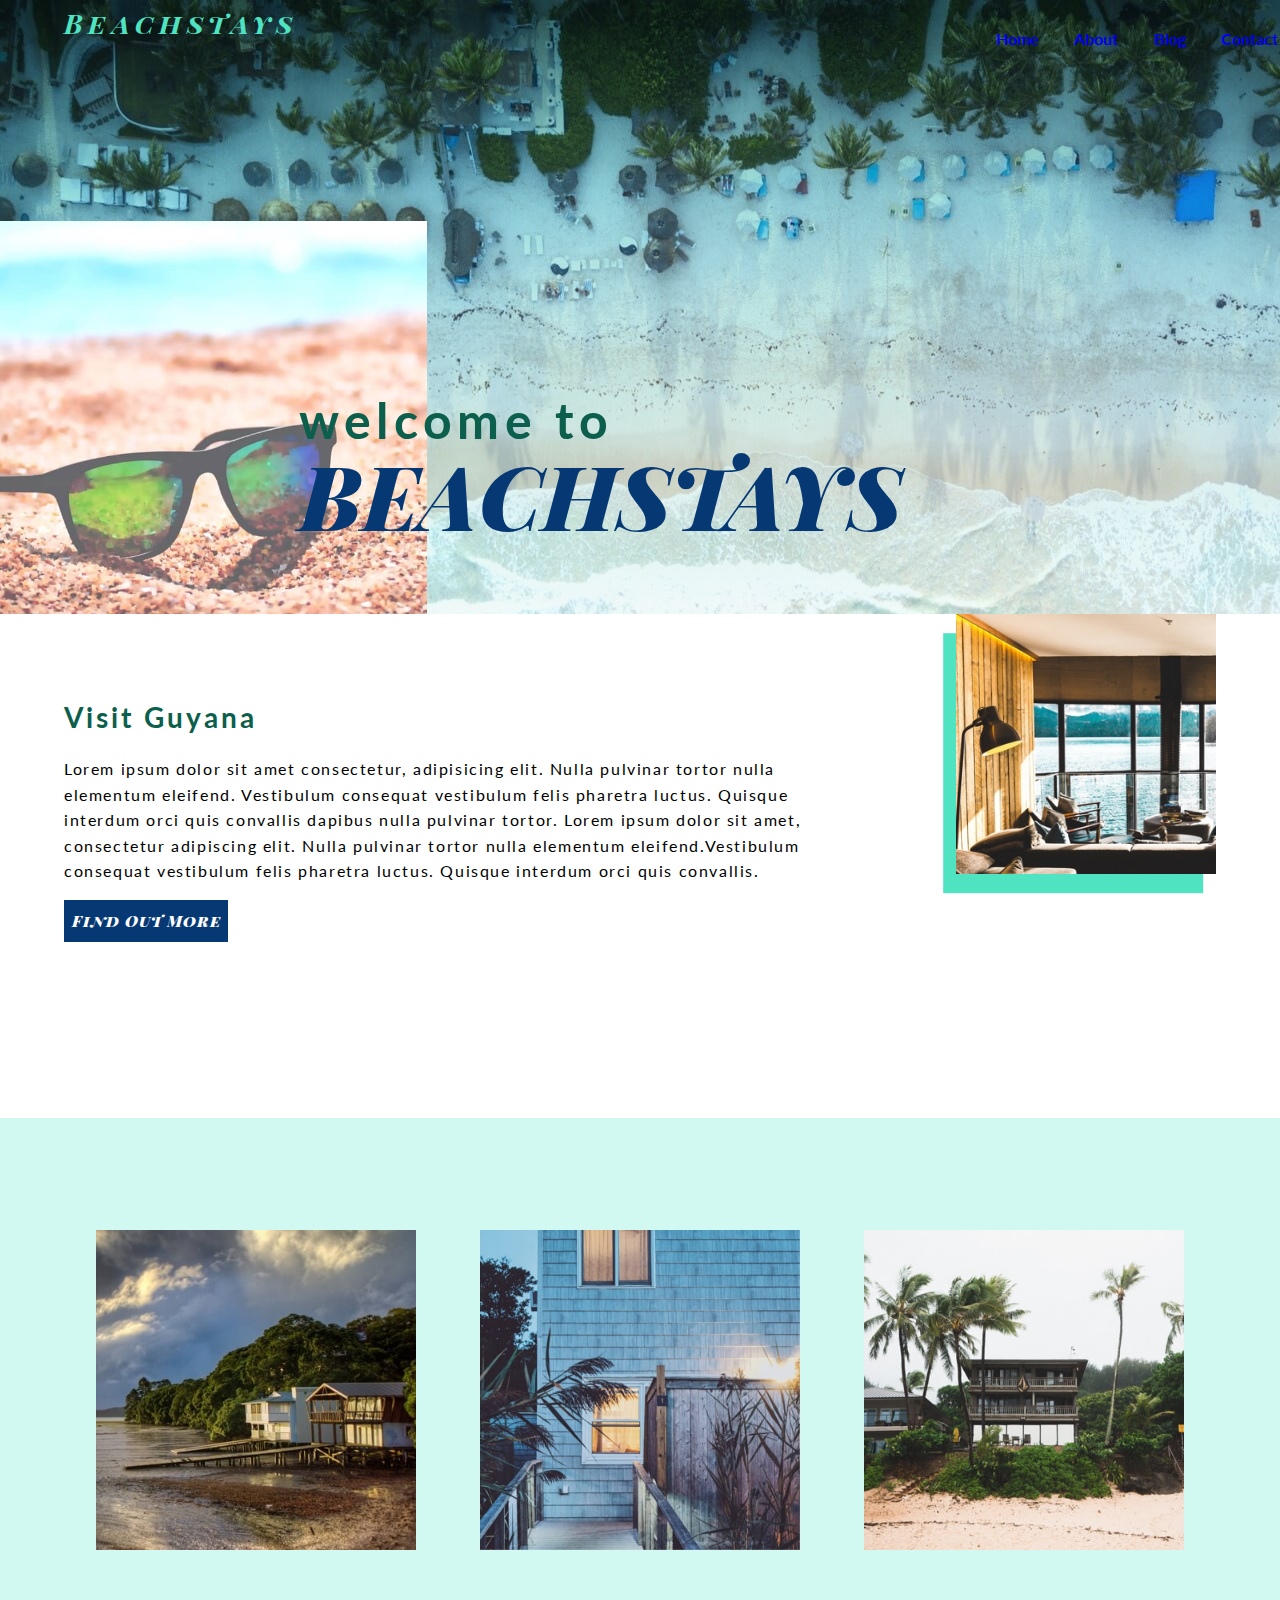
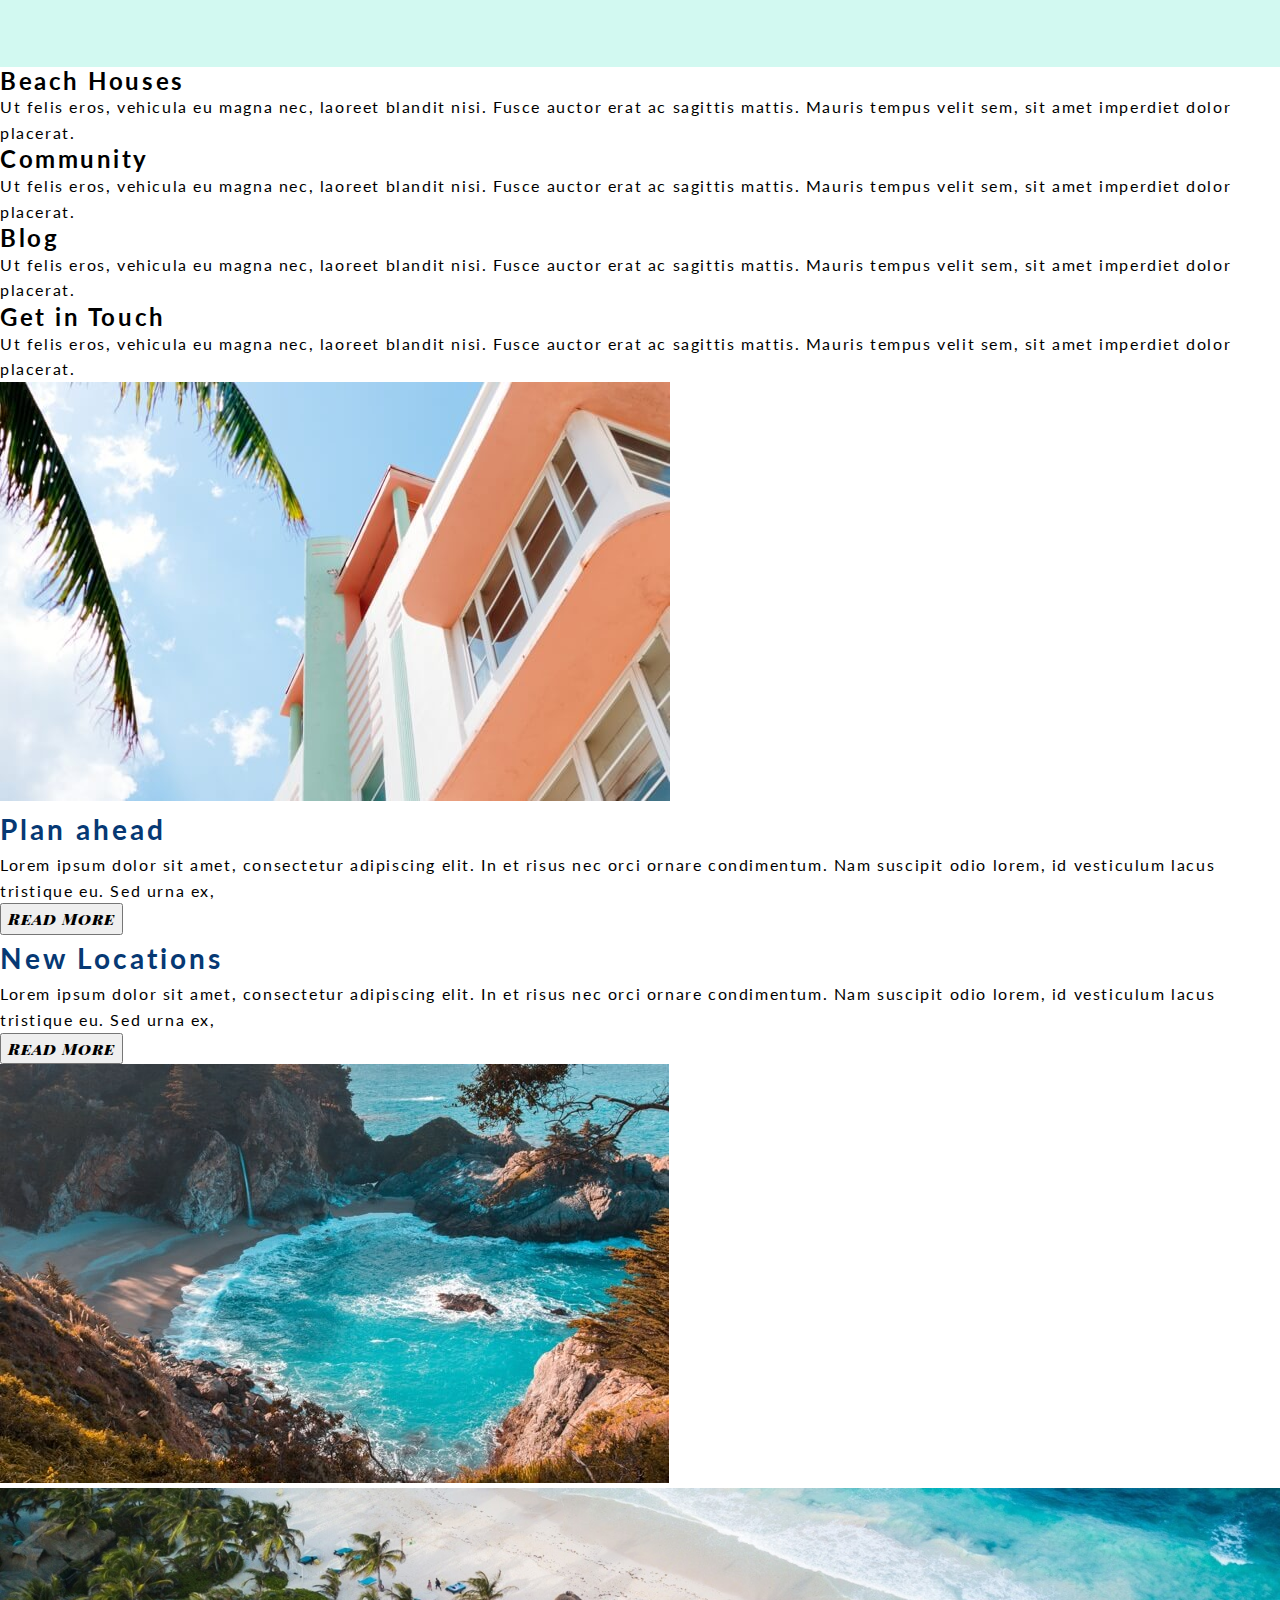
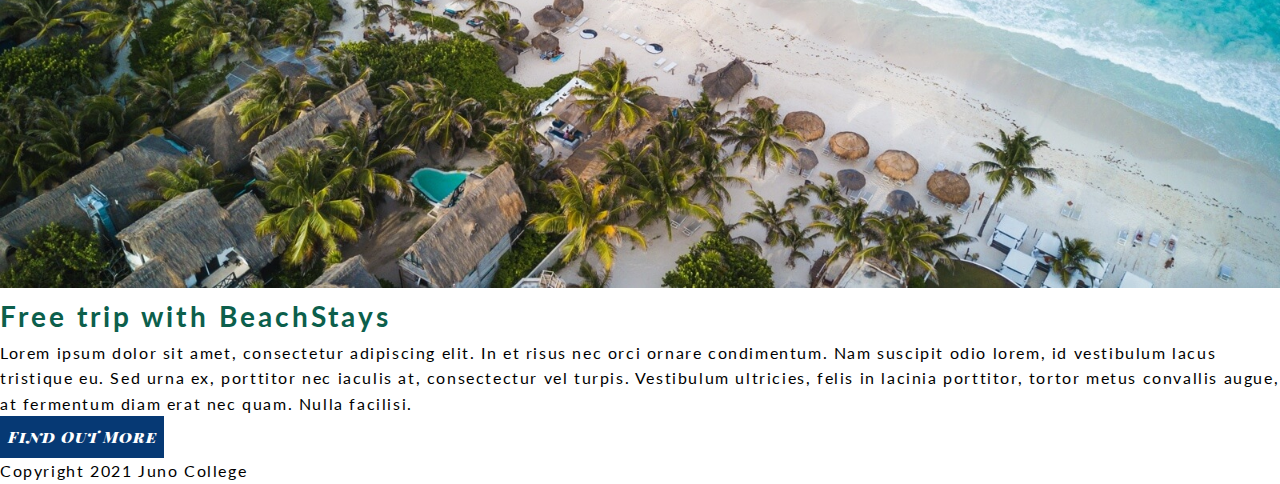
==== commit 853b19e0: "Added a branch to experiment with grids, so far so good :sparkle:" ====
--- a/index.html
+++ b/index.html
@@ -4,7 +4,7 @@
     <meta charset="UTF-8">
     <meta http-equiv="X-UA-Compatible" content="IE=edge">
     <meta name="viewport" content="width=device-width, initial-scale=1.0">
-    <title>Beach Stay</title>
+    <title>Beachstay</title>
     
     <!-- Google Fonts -->
 
@@ -21,40 +21,59 @@
 </head>
 <body>
     <header class="backgroundHome">
-        <nav class="wrapper">
-            <div>
-                <h2 class="logo">Beachstays</h2>
+
+        <!-- <div >     -->
+            <nav class="wrapper gridItem1">
+                <div>
+                    <h2 class="logo">Beachstays</h2>
+                </div>
+                <ul>
+                    <li><a href="#">Home</a></li>
+                    <li><a href="#about">About</a></li>
+                    <li><a href="./blog.html">Blog</a></li>
+                    <li><a href="./contact.html">Contact</a></li>
+                </ul>
+            </nav>
+            <div class="gridItem2">
+                <h2>welcome to</h2>
+                <h1>Beachstays</h1>
             </div>
-            <ul>
-                <li><a href="#">Home</a></li>
-                <li><a href="#about">About</a></li>
-                <li><a href="./blog.html">Blog</a></li>
-                <li><a href="./contact.html">Contact</a></li>
-            </ul>
-        </nav>
-        <img src="./styles/assets/header-box.jpg" alt="Sunglasses resting on a beach on a sunny day">
-        <h2>welcome to</h2>
-        <h1>Beachstays</h1>
+
+            <img class="gridItem3"src="./styles/assets/header-box.jpg" alt="Sunglasses resting on a beach on a sunny day">
+        <!-- </div> -->
+
+
     </header>
 
     <!-- Feature Article -->
-
-    <article>
-        <h3 class="blogHeading">Visit Guyana</h3>
-        <p>Lorem ipsum dolor sit amet consectetur, adipisicing elit. Quaerat eaque voluptates quis, doloremque voluptate aspernatur adipisci. Eum quo sit ad dolorem eveniet quidem minus deleniti enim sapiente consequatur, veritatis repudiandae?</p>
-        <button class="findOutMore">Find Out More</button>
-    </article>
-    <aside>
-        <div></div>
-        <img src="./styles/assets/small-box.jpg" alt="view from inside the hotel room where you can see the clear water and mountains">
-    </aside>
-
+    <div class="featureArticle wrapper">
+        <article>
+        <div class="featureArticleGrid1">
+                <h3 class="blogHeading">Visit Guyana</h3>
+                <p>Lorem ipsum dolor sit amet consectetur, adipisicing elit. Nulla pulvinar tortor nulla elementum eleifend. Vestibulum consequat vestibulum felis pharetra luctus. Quisque interdum orci quis convallis dapibus nulla pulvinar tortor. Lorem ipsum dolor sit amet, consectetur adipiscing elit. Nulla pulvinar tortor nulla elementum eleifend.Vestibulum consequat vestibulum felis pharetra luctus. Quisque interdum orci quis convallis.</p>
+                <button class="findOutMore">Find Out More</button>
+            </div>
+        </article>
+        <aside>
+            <div>
+                <img src="./styles/assets/small-box.jpg" alt="view from inside the hotel room where you can see the clear water and mountains">
+            </div>
+        </aside>
+    </div>
     <!-- Gallery -->
 
-    <section>
-        <div><img src="./styles/assets/gallery-image1.jpg" alt="lakeside view of the lodging during sunset"></div>
-        <div><img src="./styles/assets/gallery-image2.jpg" alt="entrance to one of the lodgings during dusk"></div>
-        <div><img src="./styles/assets/gallery-image3.jpg" alt="one of the lodgings surrounded by tropical trees on an overcast day"></div>
+    <section class="gallery">
+        <div class="gridContainer1 wrapper">
+            <div>
+                <img src="./styles/assets/gallery-image1.jpg" alt="lakeside view of the lodging during sunset">
+            </div>
+            <div>
+                <img src="./styles/assets/gallery-image2.jpg" alt="entrance to one of the lodgings during dusk">
+            </div>
+            <div>
+                <img src="./styles/assets/gallery-image3.jpg" alt="one of the lodgings surrounded by tropical trees on an overcast day">
+            </div>
+        </div>
     </section>
 
     <!-- About -->
--- a/styles/style.css
+++ b/styles/style.css
@@ -242,11 +242,27 @@
 =====================================*/
 body {
   font-size: 125%;
+  max-width: 100%;
 }
 
 .wrapper {
   max-width: 90%;
   margin: 0 auto;
+}
+
+a:visited {
+  color: inherit;
+}
+
+.findOutMore {
+  background-color: #063974;
+  color: #fff;
+  border: none;
+  padding: 0.5rem;
+}
+
+img {
+  max-width: 100%;
 }
 
 /* ===================================
@@ -260,6 +276,8 @@
 p,
 nav {
   font-family: "Lato", sans-serif;
+  padding: 0;
+  margin: 0;
 }
 
 .backgroundHome h1,
@@ -347,6 +365,23 @@
 =====================================*/
 header {
   background-size: cover;
+  display: grid;
+  grid-template-columns: 1fr 1fr 1fr;
+  grid-template-rows: auto;
+}
+header img {
+  display: inline;
+  margin-top: 9rem;
+}
+header .gridItem3 {
+  grid-row: 2/span 2;
+}
+header .gridItem2 {
+  grid-column: 2/span 2;
+  margin-top: 20rem;
+  overflow: visible;
+  margin-left: -8rem;
+  z-index: 1;
 }
 
 .backgroundHome {
@@ -366,12 +401,10 @@
 }
 
 nav {
-  display: -webkit-box;
-  display: -ms-flexbox;
-  display: flex;
-  -webkit-box-pack: justify;
-      -ms-flex-pack: justify;
-          justify-content: space-between;
+  display: grid;
+  grid-column: 1/span 3;
+  grid-template-columns: 1fr 3fr;
+  grid-gap: 40rem;
 }
 nav ul {
   display: -webkit-box;
@@ -398,6 +431,45 @@
   color: #50E3C2;
 }
 
-a:visited {
-  color: inherit;
+/* ===================================
+FEATURE ARTICLE STUFF
+=====================================*/
+.featureArticle {
+  display: grid;
+  grid-template-columns: 3fr 1fr;
+  grid-gap: 7rem;
+  margin-bottom: 11rem;
+}
+.featureArticle .featureArticleGrid1 {
+  margin-top: 5rem;
+}
+.featureArticle .featureArticleGrid1 p, .featureArticle .featureArticleGrid1 button {
+  margin-top: 1rem;
+}
+.featureArticle img {
+  -webkit-box-shadow: -0.8rem 1.2rem #50E3C2;
+          box-shadow: -0.8rem 1.2rem #50E3C2;
+}
+
+/* ===================================
+GALLERY STUFF
+=====================================*/
+.gallery {
+  background: #d2f9f1;
+  padding-top: 5rem;
+  padding-bottom: 5rem;
+}
+.gallery .gridContainer1 {
+  display: -webkit-box;
+  display: -ms-flexbox;
+  display: flex;
+  -webkit-box-pack: justify;
+      -ms-flex-pack: justify;
+          justify-content: space-between;
+}
+.gallery .gridContainer1 div {
+  padding: 2rem;
+}
+.gallery .gridContainer1 img {
+  max-width: 100%;
 }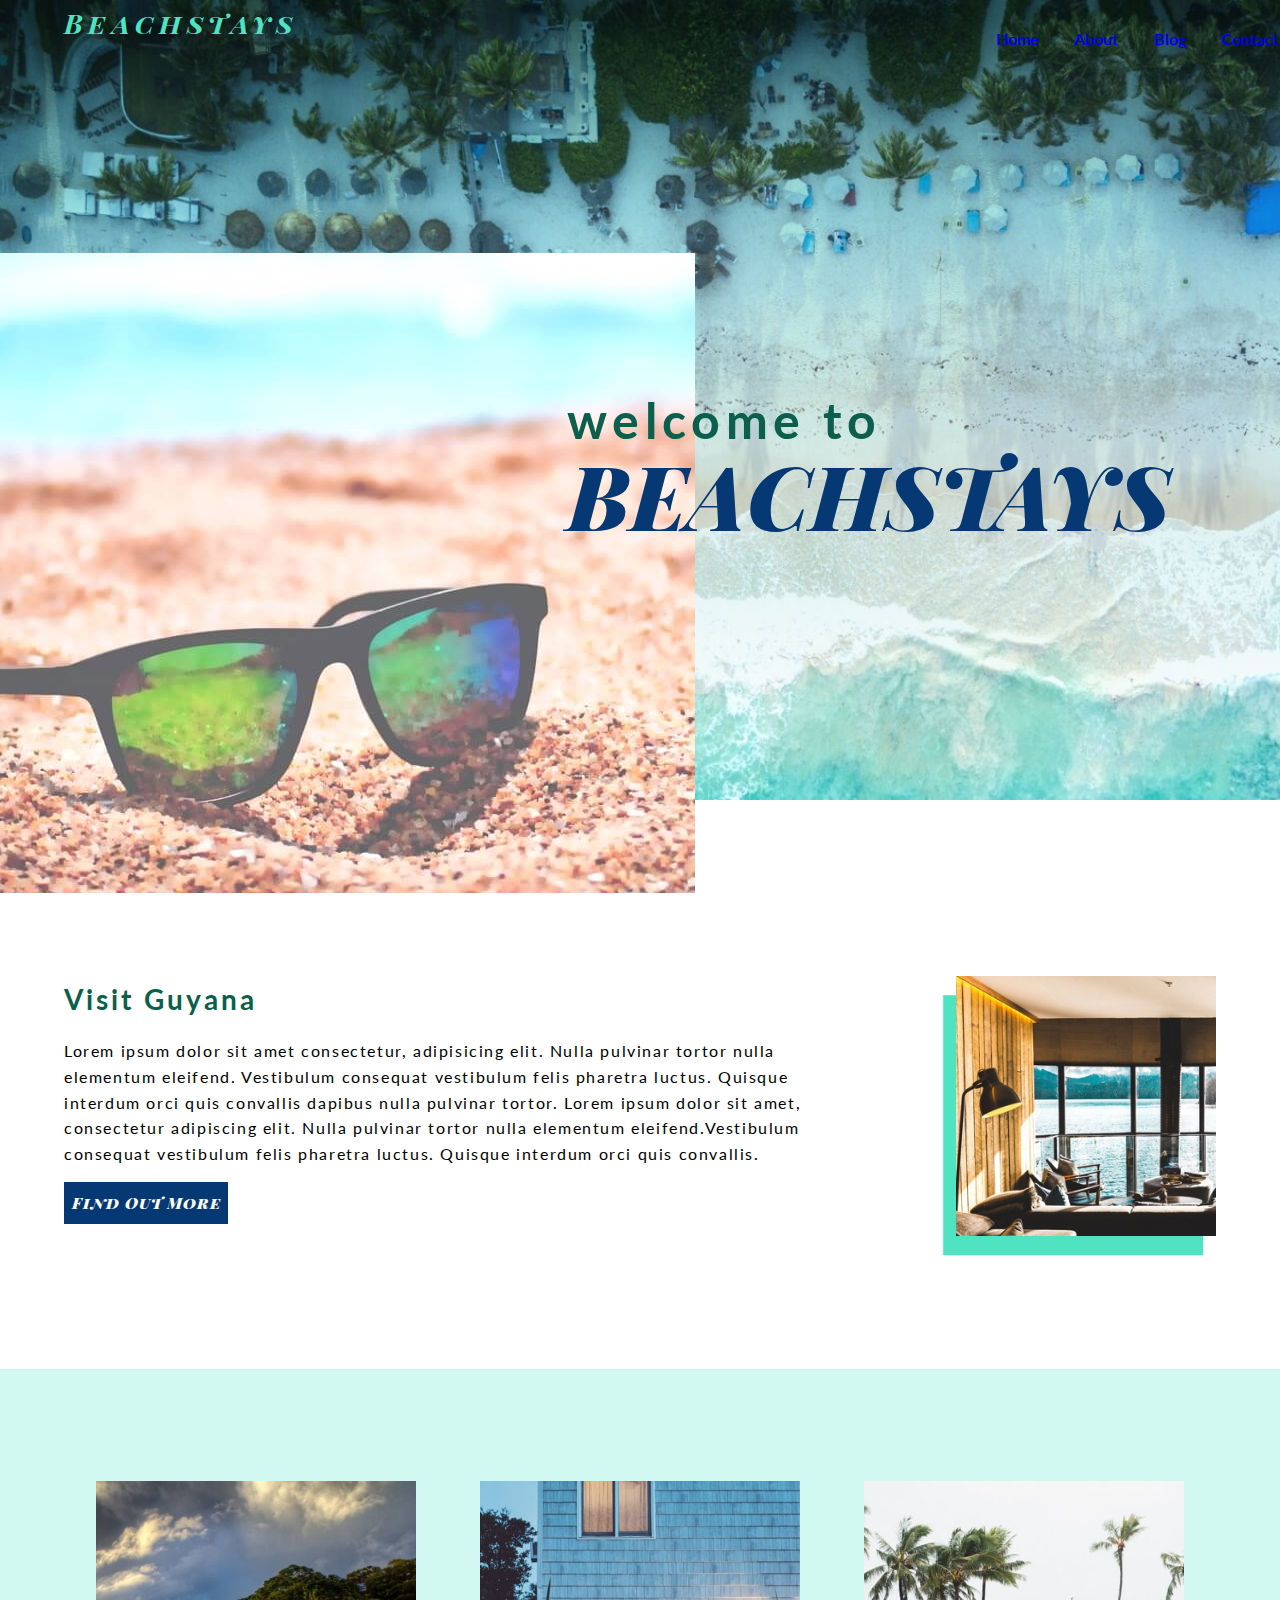
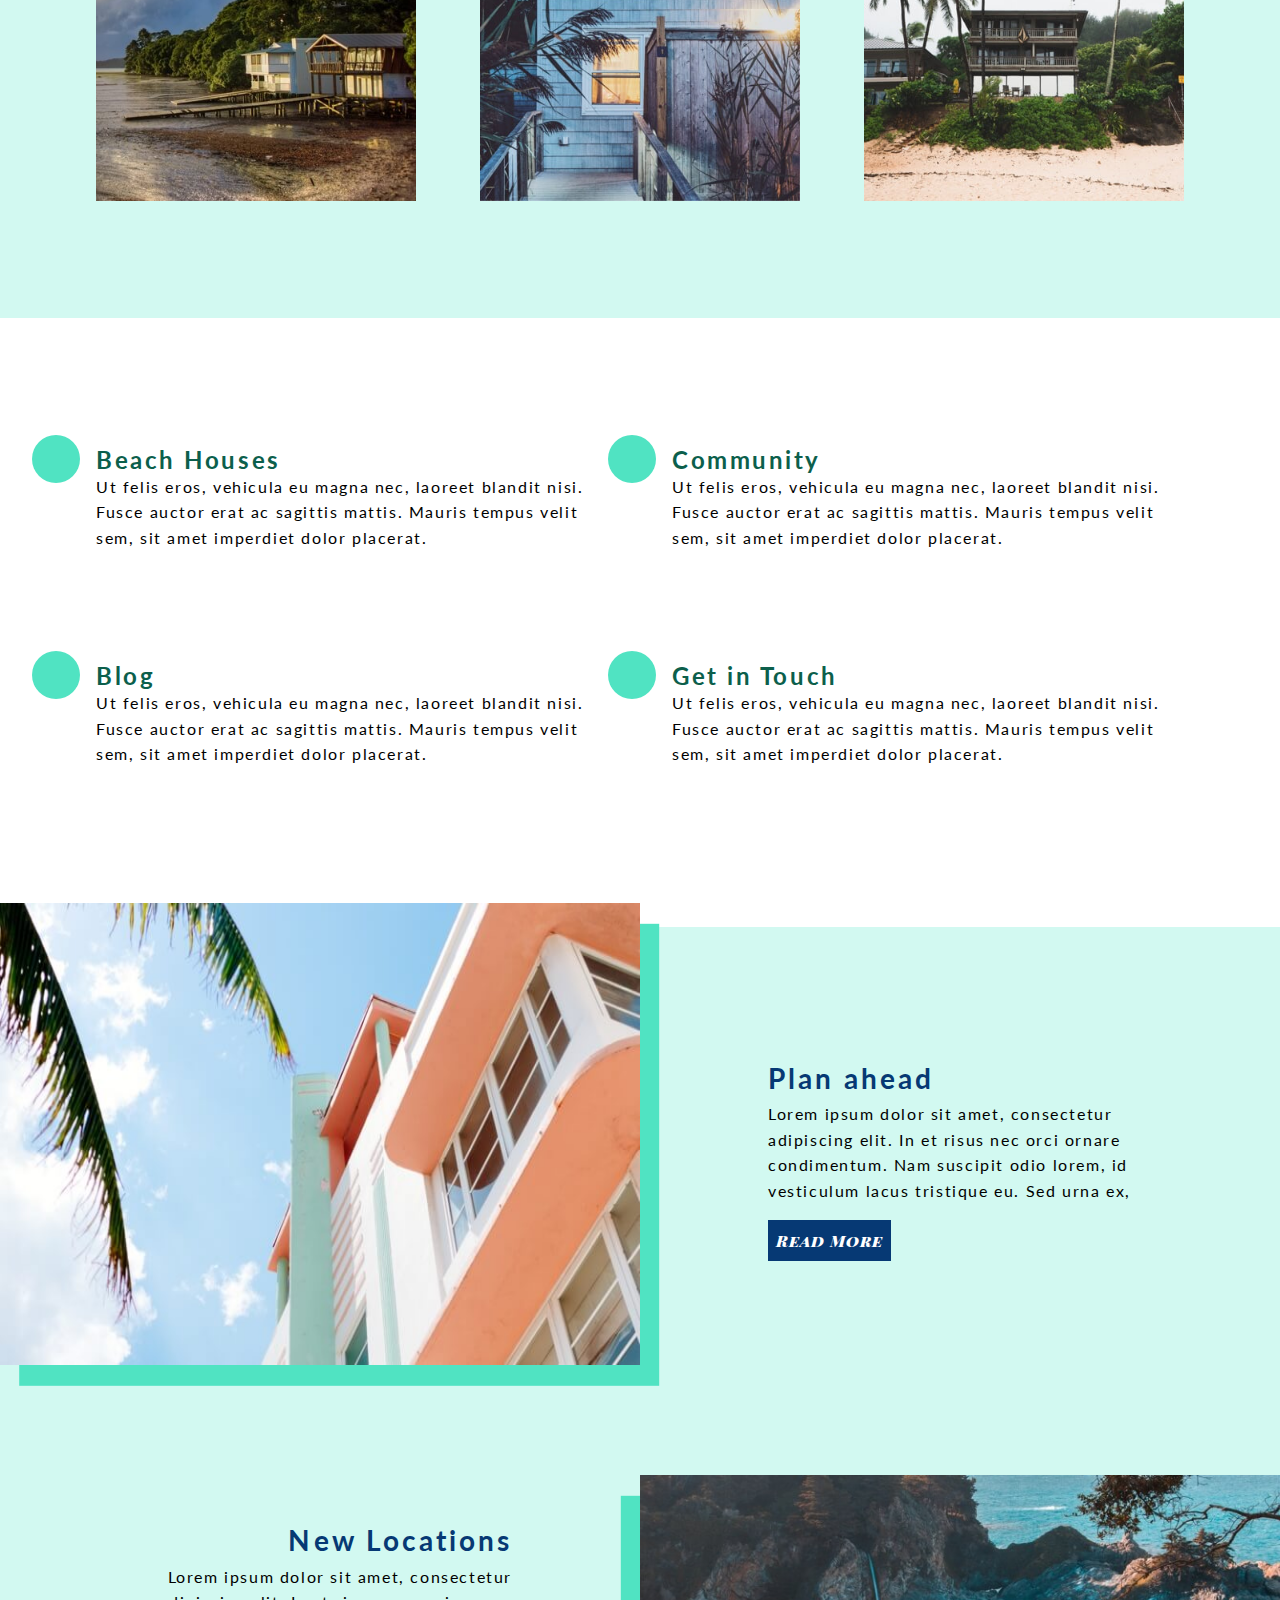
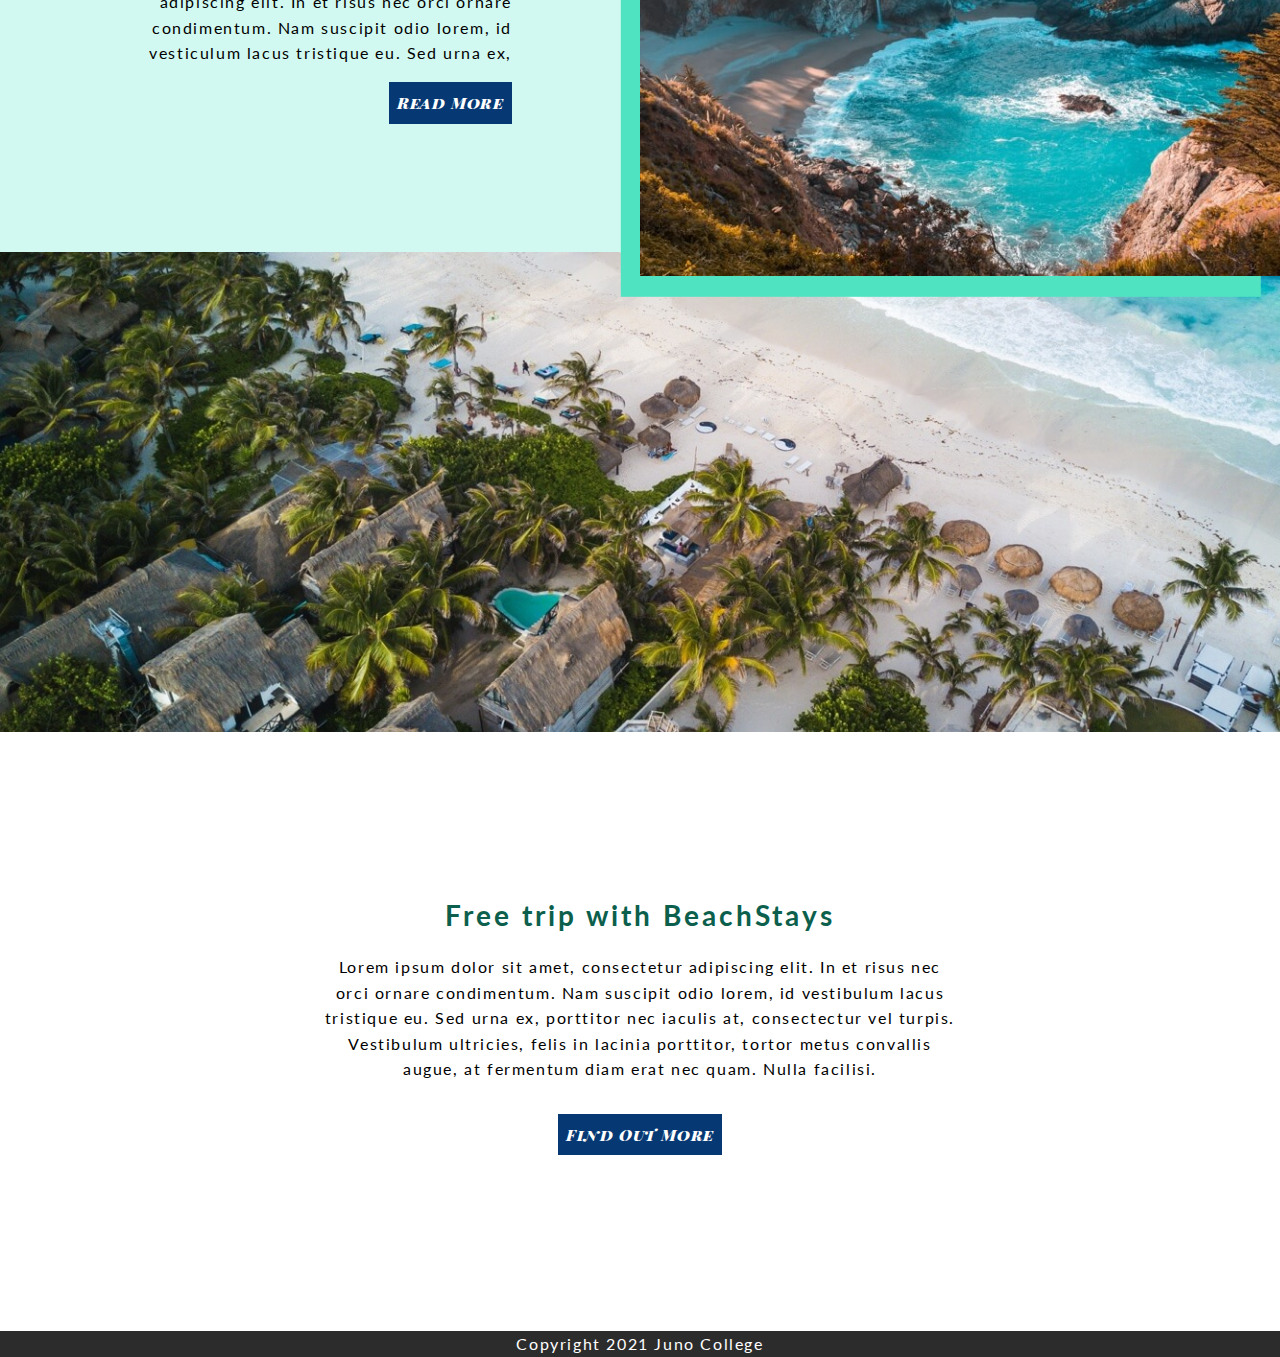
==== commit 5bef0e12: "Finished Home Page, going to begin styling blog page and merge branch to main" ====
--- a/index.html
+++ b/index.html
@@ -78,24 +78,32 @@
 
     <!-- About -->
     
-    <section class="about" id="about">
+    <section class="about wrapper" id="about">
         <div>
-            <i class="fas fa-home"></i>
-            <h3>Beach Houses</h3>
+            <div class="iconBorder">
+                <i class="fas fa-home"></i>
+
+            </div>            <h3>Beach Houses</h3>
             <p>Ut felis eros, vehicula eu magna nec, laoreet blandit nisi. Fusce auctor erat ac sagittis mattis. Mauris tempus velit sem, sit amet imperdiet dolor placerat.</p>
         </div>
         <div>
-            <i class="fas fa-users"></i>
+            <div class="iconBorder">
+                <i class="fas fa-users"></i>
+            </div>
             <h3>Community</h3>
             <p>Ut felis eros, vehicula eu magna nec, laoreet blandit nisi. Fusce auctor erat ac sagittis mattis. Mauris tempus velit sem, sit amet imperdiet dolor placerat.</p>
         </div>
         <div>
-            <i class="fas fa-file"></i>
-            <h3>Blog</h3>
+            <div class="iconBorder">
+                <i class="fas fa-file"></i>
+
+            </div>            <h3>Blog</h3>
             <p>Ut felis eros, vehicula eu magna nec, laoreet blandit nisi. Fusce auctor erat ac sagittis mattis. Mauris tempus velit sem, sit amet imperdiet dolor placerat.</p>
         </div>
         <div>
-            <i class="fas fa-phone"></i>
+            <div class="iconBorder">
+                <i class="fas fa-phone"></i>
+            </div>
             <h3>Get in Touch</h3>
             <p>Ut felis eros, vehicula eu magna nec, laoreet blandit nisi. Fusce auctor erat ac sagittis mattis. Mauris tempus velit sem, sit amet imperdiet dolor placerat.</p>
         </div>
@@ -104,39 +112,38 @@
     <!-- Articles Section -->
 
     <section class="articleSection">
-        <aside>
+        <aside class="articleSectionGrid1">
             <img src="./styles/assets/left-image.jpg" alt="upward angle view of one of the lodgings">
             <div class="backgroundSquare"></div>
         </aside>
-        <article>
+        <article class="articleSectionGrid2">
             <h3 class="blogHeading">Plan ahead</h3>
             <p>Lorem ipsum dolor sit amet, consectetur adipiscing elit. In et risus nec orci ornare condimentum. Nam suscipit odio lorem, id vesticulum lacus tristique eu. Sed urna ex,</p>
-            <button>Read More</button>
+            <button class="readMore">Read More</button>
         </article>
-        <article>
+        <article class="articleSectionGrid3">
             <h3 class="blogHeading">New Locations</h3>
             <p>Lorem ipsum dolor sit amet, consectetur adipiscing elit. In et risus nec orci ornare condimentum. Nam suscipit odio lorem, id vesticulum lacus tristique eu. Sed urna ex,</p>
-            <button>Read More</button>
+            <button class="readMore">Read More</button>
         </article>
-        <aside>
+        <aside class="articleSectionGrid4">
             <img src="./styles/assets/right-image.jpg" alt="stunning coast with cliffs, white sands, and clear water">
             <div class="backgroundSquare"></div>
         </aside>
     </section>
 
     <!-- Footer section -->
+    <footer>
+        <div class="bannerImage"></div>
 
-    <section>
-        <img src="./styles/assets/banner-image.jpg" alt="topdown view of the resort with a beach with white sands and clear water">
-    </section>
-
-    <div>
-        <h3 class="blogHeading">Free trip with BeachStays</h3>
-        <p>Lorem ipsum dolor sit amet, consectetur adipiscing elit. In et risus nec orci ornare condimentum. Nam suscipit odio lorem, id vestibulum lacus tristique eu. Sed urna ex, porttitor nec iaculis at, consectectur vel turpis. Vestibulum ultricies, felis in lacinia porttitor, tortor metus convallis augue, at fermentum diam erat nec quam. Nulla facilisi.</p>
+        <div class="referralProgram wrapper">
+            <h3 class="blogHeading">Free trip with  BeachStays</h3>
+            <p>Lorem ipsum dolor sit amet, consectetur adipiscing elit. In et risus nec orci ornare condimentum. Nam suscipit odio lorem, id vestibulum lacus tristique eu. Sed urna ex, porttitor nec iaculis at, consectectur vel turpis. Vestibulum ultricies, felis in lacinia porttitor, tortor metus convallis augue, at fermentum diam erat nec quam. Nulla facilisi.</p>
         <button class="findOutMore">Find Out More</button>
-    </div>
-    <div class="copyrightMsg">
-        <p>Copyright <i class="far fa-copyright"></i> 2021 Juno College</p>
-    </div>
+        </div>
+        <div class="copyrightMsg">
+            <p>Copyright <i class="far fa-copyright"></i> 2021 Juno College</p>
+        </div>
+    </footer>
 </body>
 </html>--- a/styles/style.css
+++ b/styles/style.css
@@ -254,7 +254,8 @@
   color: inherit;
 }
 
-.findOutMore {
+.findOutMore,
+.readMore {
   background-color: #063974;
   color: #fff;
   border: none;
@@ -327,6 +328,7 @@
 .about h3 {
   font-size: 1.5rem;
   letter-spacing: 0.16rem;
+  color: #0c5f4c;
 }
 
 .articleSection .blogHeading {
@@ -364,7 +366,6 @@
 NAV STUFF
 =====================================*/
 header {
-  background-size: cover;
   display: grid;
   grid-template-columns: 1fr 1fr 1fr;
   grid-template-rows: auto;
@@ -372,6 +373,9 @@
 header img {
   display: inline;
   margin-top: 9rem;
+  max-width: initial;
+  position: relative;
+  top: 2rem;
 }
 header .gridItem3 {
   grid-row: 2/span 2;
@@ -386,6 +390,8 @@
 
 .backgroundHome {
   background: url(./assets/home-image-1.jpg) no-repeat;
+  background-size: cover;
+  max-height: 50rem;
 }
 .backgroundHome .logo {
   color: #50E3C2;
@@ -438,7 +444,8 @@
   display: grid;
   grid-template-columns: 3fr 1fr;
   grid-gap: 7rem;
-  margin-bottom: 11rem;
+  margin-bottom: 8rem;
+  margin-top: 6rem;
 }
 .featureArticle .featureArticleGrid1 {
   margin-top: 5rem;
@@ -449,6 +456,7 @@
 .featureArticle img {
   -webkit-box-shadow: -0.8rem 1.2rem #50E3C2;
           box-shadow: -0.8rem 1.2rem #50E3C2;
+  margin-top: 5rem;
 }
 
 /* ===================================
@@ -472,4 +480,161 @@
 }
 .gallery .gridContainer1 img {
   max-width: 100%;
+}
+
+/* ===================================
+ABOUT STUFF
+=====================================*/
+.about {
+  display: grid;
+  grid-template-columns: 1fr 1fr;
+  grid-template-rows: auto;
+  padding-top: 3rem;
+  padding-bottom: 8rem;
+}
+.about div {
+  padding: 2rem;
+}
+.about div i {
+  color: #fff;
+}
+.about .iconBorder {
+  padding: 1.5rem;
+  position: relative;
+  top: 2.3rem;
+  right: 4rem;
+}
+
+.iconBorder {
+  width: 0.25rem;
+  height: 0.25rem;
+  background: #50E3C2;
+  border-radius: 50%;
+  display: -webkit-box;
+  display: -ms-flexbox;
+  display: flex;
+  -webkit-box-align: center;
+      -ms-flex-align: center;
+          align-items: center;
+  -webkit-box-pack: center;
+      -ms-flex-pack: center;
+          justify-content: center;
+}
+.iconBorder i {
+  font-size: 1.25rem;
+}
+
+/* ===================================
+ARTICLE STUFF
+=====================================*/
+.articleSection {
+  display: grid;
+  grid-template-columns: 1fr 1fr;
+  grid-template-rows: auto;
+  background: #d2f9f1;
+}
+.articleSection .articleSectionGrid1 img {
+  position: relative;
+  -webkit-box-shadow: 1.2rem 1.3rem #50E3C2;
+          box-shadow: 1.2rem 1.3rem #50E3C2;
+  bottom: 1.5rem;
+}
+.articleSection .articleSectionGrid4 img {
+  position: relative;
+  -webkit-box-shadow: -1.2rem 1.3rem #50E3C2;
+          box-shadow: -1.2rem 1.3rem #50E3C2;
+  top: 1.5rem;
+}
+
+.articleSectionGrid1,
+.articleSectionGrid2,
+.articleSectionGrid3,
+.articleSectionGrid4 {
+  display: -webkit-box;
+  display: -ms-flexbox;
+  display: flex;
+}
+
+.articleSectionGrid2 {
+  -webkit-box-orient: vertical;
+  -webkit-box-direction: normal;
+      -ms-flex-direction: column;
+          flex-direction: column;
+  -webkit-box-pack: center;
+      -ms-flex-pack: center;
+          justify-content: center;
+  -webkit-box-align: start;
+      -ms-flex-align: start;
+          align-items: flex-start;
+  padding: 8rem;
+}
+
+.articleSectionGrid3 {
+  -webkit-box-orient: vertical;
+  -webkit-box-direction: normal;
+      -ms-flex-direction: column;
+          flex-direction: column;
+  -webkit-box-pack: center;
+      -ms-flex-pack: center;
+          justify-content: center;
+  -webkit-box-align: end;
+      -ms-flex-align: end;
+          align-items: flex-end;
+  padding: 8rem;
+  text-align: right;
+}
+
+.articleSectionGrid4 {
+  -webkit-box-pack: end;
+      -ms-flex-pack: end;
+          justify-content: flex-end;
+  -webkit-box-align: end;
+      -ms-flex-align: end;
+          align-items: flex-end;
+}
+
+.readMore {
+  margin-top: 1rem;
+}
+
+/* ===================================
+FOOTER FOR HOME PAGE STUFF
+=====================================*/
+.bannerImage {
+  background: url(./assets/banner-image.jpg) no-repeat;
+  background-size: cover;
+  height: 30rem;
+}
+
+.referralProgram {
+  padding: 10rem;
+  display: -webkit-box;
+  display: -ms-flexbox;
+  display: flex;
+  -webkit-box-orient: vertical;
+  -webkit-box-direction: normal;
+      -ms-flex-direction: column;
+          flex-direction: column;
+  -webkit-box-pack: center;
+      -ms-flex-pack: center;
+          justify-content: center;
+  -webkit-box-align: center;
+      -ms-flex-align: center;
+          align-items: center;
+}
+.referralProgram .blogHeading {
+  text-align: center;
+}
+.referralProgram p {
+  text-align: center;
+  margin: 1rem 6rem;
+}
+.referralProgram .findOutMore {
+  margin: 1rem;
+}
+
+.copyrightMsg {
+  text-align: center;
+  background: #2c2c2c;
+  color: #fff;
 }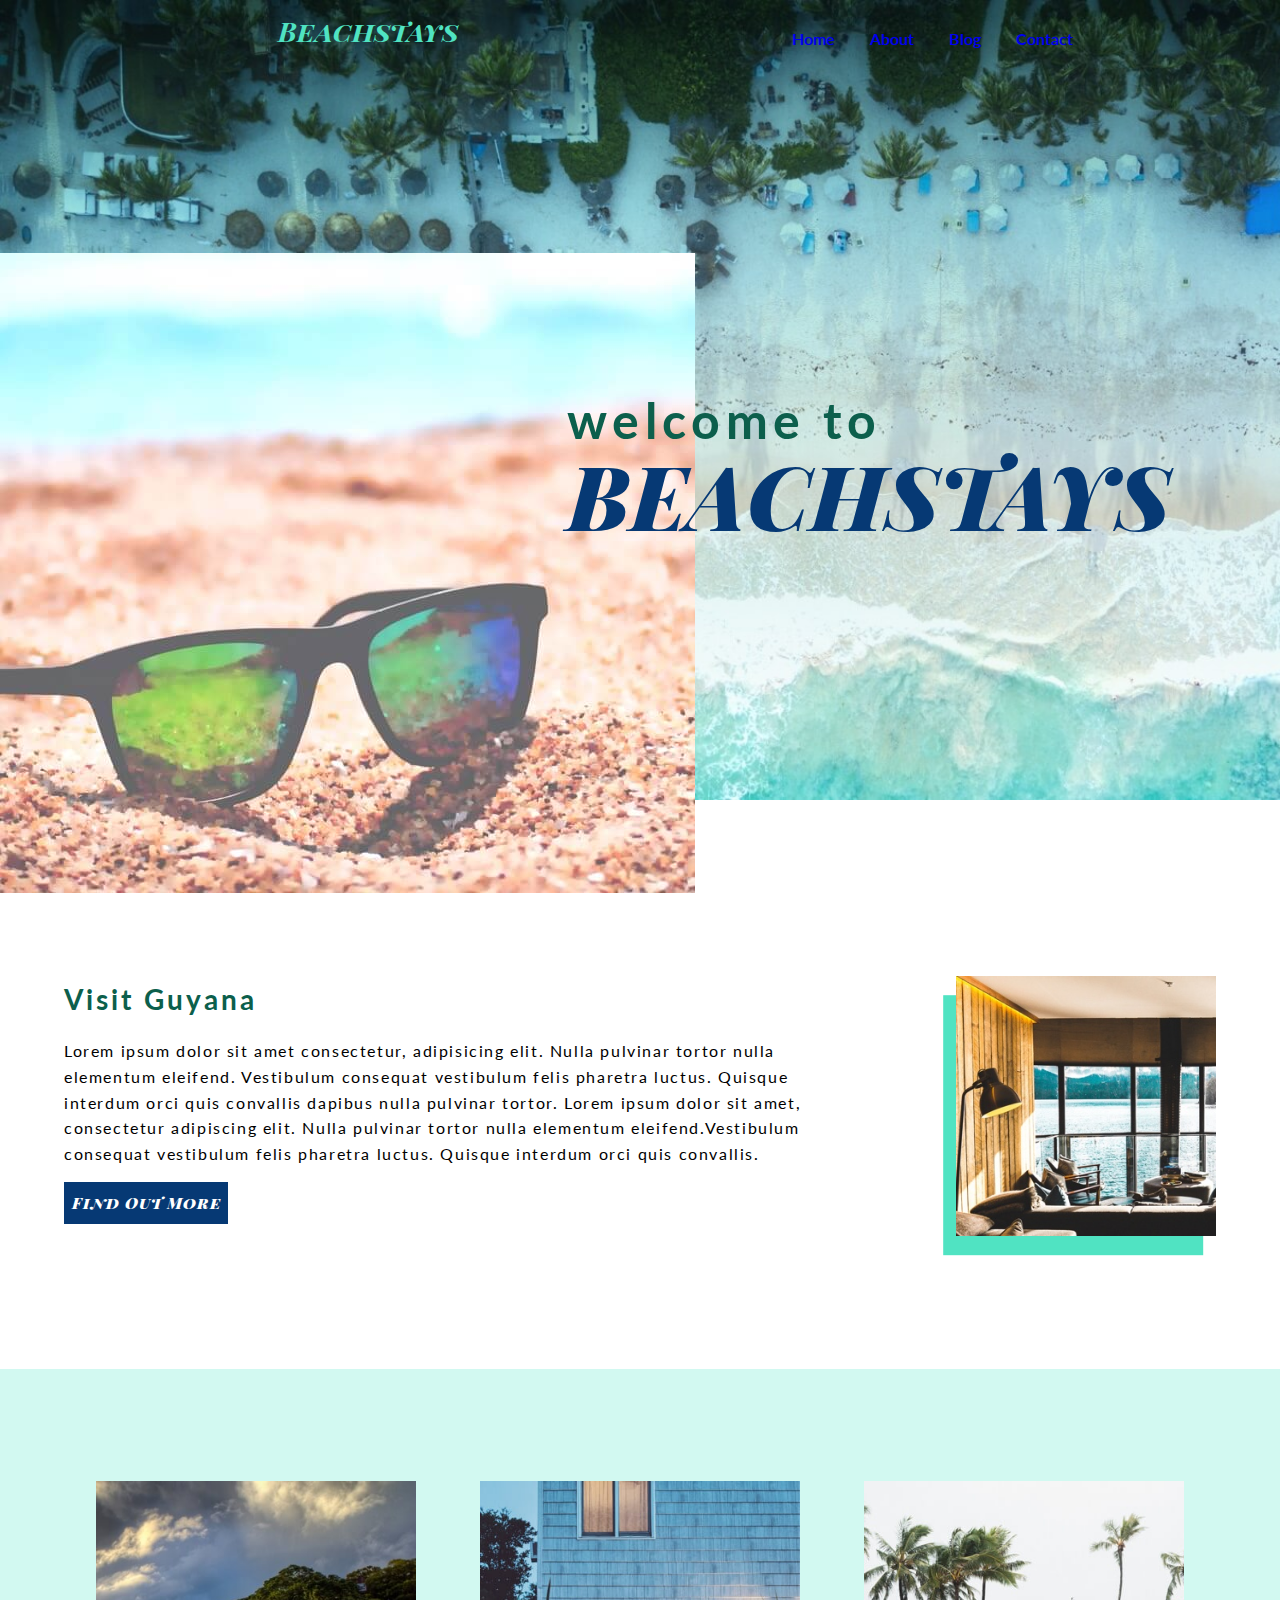
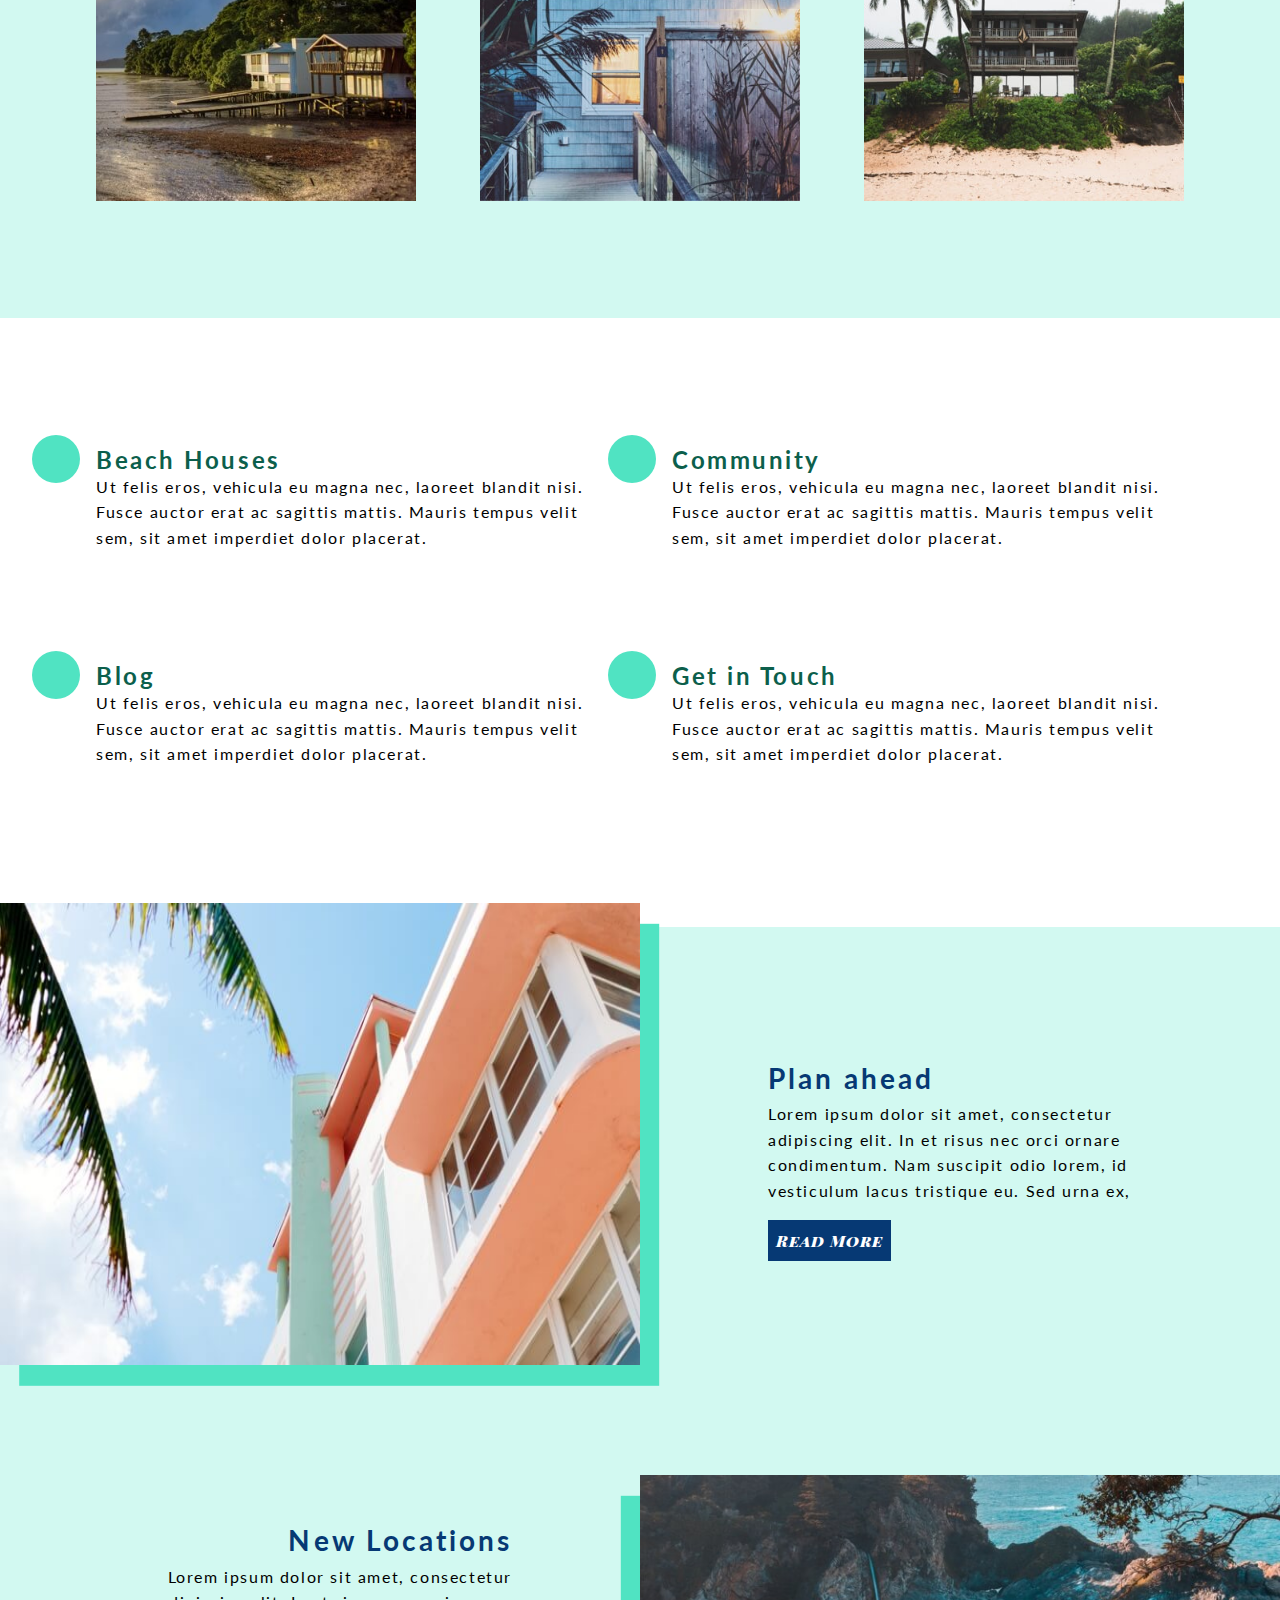
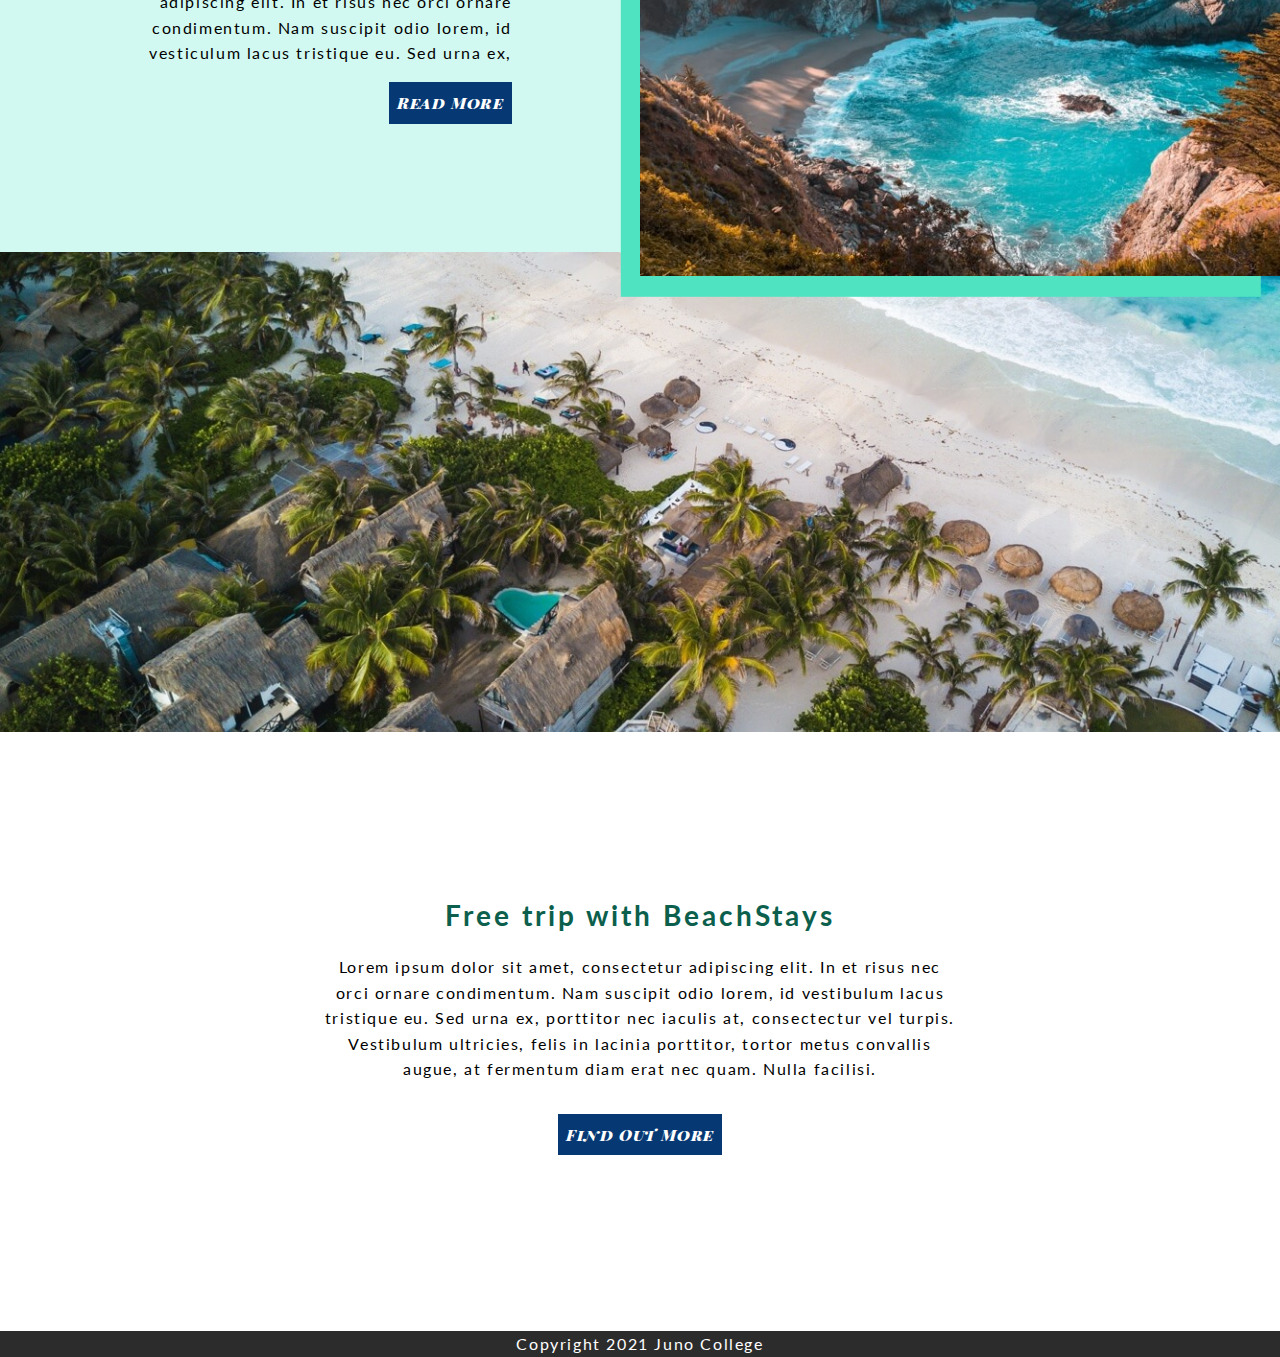
==== commit f062b927: "Added JavaScript Functionality" ====
--- a/index.html
+++ b/index.html
@@ -44,6 +44,37 @@
 
 
     </header>
+
+    <!-- Popup Modal -->
+
+   <div class="modal" id="email-modal">
+        <div class="modal-content">
+            <span class="close-btn">&times;</span>
+            <div class="modal-content-left">
+                <img src="./styles/assets/undraw_Beach_rvmg.svg" alt="art of people relaxing on a peach" id="modal-img">
+            </div>
+            <div class="modal-content-right">
+                <form action="/" method="GET" class="modal-form" id="form">
+                <h2>Get Started with us today and save 15% on your next trip! Subscribe to our newsletter below.</h2>
+                <div class="form-validation">
+                    <input type="text" class="modal-input" id="name" name="name" placeholder="Enter your name">
+                    <p>Error Message</p>
+                </div>
+                <div class="form-validation">
+                    <input type="email" class="modal-input" id="email" name="email" placeholder="Enter your email">
+                    <p>Error Message</p>
+                </div>
+                </div>
+                <div class="form-submit">
+                    <input type="submit" class="modal-input-btn" value="Sign Up">
+                </div>
+                </form>
+            </div>
+
+        </div>
+    </div>
+
+
 
     <!-- Feature Article -->
     <div class="featureArticle wrapper">
@@ -145,5 +176,7 @@
             <p>Copyright <i class="far fa-copyright"></i> 2021 Juno College</p>
         </div>
     </footer>
+
+    <script src="script.js"></script>
 </body>
 </html>--- a/styles/style.css
+++ b/styles/style.css
@@ -236,6 +236,214 @@
   overflow: hidden;
 }
 
+/* Modal */
+.modal {
+  position: fixed;
+  z-index: 10;
+  left: 0;
+  top: 0;
+  width: 100%;
+  height: 100%;
+  overflow: auto;
+  background-color: rgba(0, 0, 0, 0.5);
+  display: none;
+}
+.modal input {
+  padding: 0;
+  margin-bottom: 0;
+}
+
+.modal-content {
+  background: #f4f4f4;
+  margin: 10% auto;
+  width: 60%;
+  -webkit-box-shadow: 0 5px 8px 0 rgba(0, 0, 0, 0.2), 0 7px 20 px 0 rgba(0, 0, 0, 0.2);
+          box-shadow: 0 5px 8px 0 rgba(0, 0, 0, 0.2), 0 7px 20 px 0 rgba(0, 0, 0, 0.2);
+  position: relative;
+  border-radius: 3px;
+  min-height: 500px;
+  display: grid;
+  grid-template-columns: 1fr 1fr;
+}
+
+.close-btn {
+  position: absolute;
+  top: 2%;
+  right: 3%;
+  font-size: 1.5rem;
+  z-index: 1;
+}
+
+.close-btn:hover {
+  cursor: pointer;
+  color: #f9423d;
+  -webkit-transition: 0.2s ease-out;
+  transition: 0.2s ease-out;
+}
+
+.modal-content-left {
+  background: -webkit-gradient(linear, left top, right top, from(#46c5f7), to(#008eec));
+  background: linear-gradient(90deg, #46c5f7 0%, #008eec 100%);
+  grid-row: 1/span 2;
+}
+
+#modal-img {
+  width: 48%;
+  position: absolute;
+  top: 50%;
+  left: 30%;
+  -webkit-transform: translate(-60%, -50%);
+          transform: translate(-60%, -50%);
+}
+
+.modal-content-right {
+  border-radius: 0 3px 3px 0;
+  position: relative;
+}
+
+.modal-form {
+  position: absolute;
+  top: 85%;
+  left: 50%;
+  -webkit-transform: translate(-50%, -50%);
+          transform: translate(-50%, -50%);
+  width: 90%;
+  height: 90%;
+  display: -webkit-box;
+  display: -ms-flexbox;
+  display: flex;
+  -webkit-box-orient: vertical;
+  -webkit-box-direction: normal;
+      -ms-flex-direction: column;
+          flex-direction: column;
+  -webkit-box-pack: center;
+      -ms-flex-pack: center;
+          justify-content: center;
+  -webkit-box-align: center;
+      -ms-flex-align: center;
+          align-items: center;
+}
+
+.modal-form h2 {
+  font-size: 1rem;
+  text-align: start;
+  width: 80%;
+  margin-bottom: 1rem;
+}
+
+.form-validation {
+  width: 80%;
+  margin-bottom: 1rem;
+}
+
+.form-validation.error {
+  margin-bottom: 1.5rem;
+  position: relative;
+  border: 1px solid #f00e0e;
+  border-radius: 2px;
+}
+
+.form-validation.valid {
+  margin-bottom: 0.5rem;
+  position: relative;
+  border: 1px solid #50e3c2;
+  border-radius: 2px;
+}
+
+.form-validation p {
+  font-size: 0.7rem;
+  margin-top: 0.5rem;
+  position: absolute;
+  top: 1.8rem;
+  display: none;
+}
+
+.form-validation.error p {
+  display: block;
+}
+
+.modal-input {
+  display: block;
+  padding-left: 0.5rem;
+  outline: none;
+  border-radius: 2px;
+  border: none;
+  height: 2rem;
+  width: 100%;
+  -webkit-box-shadow: 1px 1px 1px rgba(0, 0, 0, 0.05);
+          box-shadow: 1px 1px 1px rgba(0, 0, 0, 0.05);
+}
+
+.modal-input::-webkit-input-placeholder {
+  color: #b1b1b1;
+}
+
+.modal-input::-moz-placeholder {
+  color: #b1b1b1;
+}
+
+.modal-input:-ms-input-placeholder {
+  color: #b1b1b1;
+}
+
+.modal-input::-ms-input-placeholder {
+  color: #b1b1b1;
+}
+
+.modal-input::placeholder {
+  color: #b1b1b1;
+}
+
+.form-submit {
+  display: -webkit-box;
+  display: -ms-flexbox;
+  display: flex;
+  -webkit-box-pack: center;
+      -ms-flex-pack: center;
+          justify-content: center;
+  -webkit-box-align: center;
+      -ms-flex-align: center;
+          align-items: center;
+  padding: 1rem;
+}
+
+.modal-input-btn {
+  width: 80%;
+  height: 2rem;
+  border-radius: 2px;
+  background-color: #063974;
+  outline: none;
+  border: none;
+  color: #fff;
+  font-size: 1rem;
+}
+
+.modal-input-btn:hover {
+  cursor: pointer;
+  background-color: #b1b1b1;
+  -webkit-transition: all 0.4s ease-out;
+  transition: all 0.4s ease-out;
+}
+
+@media screen and (max-width: 760px) {
+  .modal-content-left {
+    display: none;
+  }
+
+  .modal-content {
+    grid-template-columns: auto;
+    margin: 15% auto;
+    width: 70%;
+    height: 75%;
+  }
+}
+@media screen and (max-width: 580px) {
+  .modal-content {
+    margin: 20% auto;
+    width: 90%;
+    height: 80%;
+  }
+}
 /* This is where the css starts */
 /* ===================================
 GENERAL STUFF
@@ -362,6 +570,14 @@
   font-size: 1.73rem;
 }
 
+.italic {
+  font-style: italic;
+}
+
+.bold {
+  font-style: bold;
+}
+
 /* ===================================
 NAV STUFF
 =====================================*/
@@ -369,6 +585,7 @@
   display: grid;
   grid-template-columns: 1fr 1fr 1fr;
   grid-template-rows: auto;
+  max-height: 50rem;
 }
 header img {
   display: inline;
@@ -387,30 +604,40 @@
   margin-left: -8rem;
   z-index: 1;
 }
+header .logo {
+  margin-top: 1.4rem;
+}
 
 .backgroundHome {
   background: url(./assets/home-image-1.jpg) no-repeat;
   background-size: cover;
-  max-height: 50rem;
 }
 .backgroundHome .logo {
   color: #50E3C2;
   font-size: 1.73rem;
+  letter-spacing: 0;
+  margin-top: 0.5rem;
 }
 
 .backgroundBlog {
   background: url(./assets/blog-image-1.jpg) no-repeat;
+  background-size: cover;
+  height: 35rem;
 }
 
 .backgroundContact {
   background: url(./assets/contact-image-1.jpg) no-repeat;
+  background-size: cover;
+  height: 35rem;
 }
 
 nav {
   display: grid;
   grid-column: 1/span 3;
   grid-template-columns: 1fr 3fr;
-  grid-gap: 40rem;
+  -webkit-column-gap: 38%;
+     -moz-column-gap: 38%;
+          column-gap: 38%;
 }
 nav ul {
   display: -webkit-box;
@@ -425,6 +652,9 @@
   color: #fff;
   margin: 0 0.5rem;
   padding: 0.6rem;
+}
+nav ul li::before {
+  color: #fff;
 }
 
 a {
@@ -637,4 +867,348 @@
   text-align: center;
   background: #2c2c2c;
   color: #fff;
+}
+
+/* ===================================
+BLOG HEADER STUFF
+=====================================*/
+.backgroundBlogGridItem2 {
+  display: -webkit-box;
+  display: -ms-flexbox;
+  display: flex;
+  -webkit-box-pack: center;
+      -ms-flex-pack: center;
+          justify-content: center;
+}
+
+/* ===================================
+BLOG FEATURE PAGE STUFF
+=====================================*/
+.blogGrid1 {
+  display: grid;
+  grid-template-columns: 3fr 1fr;
+  grid-template-rows: auto;
+}
+
+.blogImage img {
+  position: relative;
+  bottom: 10rem;
+  -webkit-box-shadow: 1.2rem 2rem #50E3C2;
+          box-shadow: 1.2rem 2rem #50E3C2;
+}
+
+.blogArticle {
+  display: -webkit-box;
+  display: -ms-flexbox;
+  display: flex;
+  -webkit-box-orient: vertical;
+  -webkit-box-direction: normal;
+      -ms-flex-direction: column;
+          flex-direction: column;
+  border-right: 0.4rem solid #50E3C2;
+  border-bottom: 0.4rem solid #50E3C2;
+  position: relative;
+  bottom: 9.5rem;
+  right: 2.1rem;
+  padding: 8rem;
+  margin-top: -3rem;
+  width: 65rem;
+}
+.blogArticle .postDate {
+  color: #063974;
+}
+
+.blogGridItem2 {
+  margin-top: 7rem;
+}
+
+.sidebar article h4 {
+  padding-bottom: 0.5rem;
+  color: #063974;
+}
+.sidebar article p {
+  padding-bottom: 0.5rem;
+}
+.sidebar article a {
+  color: #0c5f4c;
+}
+.sidebar article .sidebarLink {
+  padding-bottom: 0.5rem;
+}
+.sidebar ul {
+  color: #50E3C2;
+}
+.sidebar ul a {
+  color: #2c2c2c;
+}
+
+.commentSection {
+  margin-top: -3rem;
+}
+
+.comments {
+  width: 65rem;
+}
+
+.commentsHeading {
+  margin-bottom: 2rem;
+}
+
+.comment1,
+.comment2 {
+  display: -webkit-box;
+  display: -ms-flexbox;
+  display: flex;
+}
+
+.comment1 img {
+  width: 13rem;
+}
+
+.comment2 img {
+  width: 8rem;
+}
+
+.profilePicture {
+  padding: 1.2rem;
+}
+
+.postDate {
+  color: #063974;
+  margin-bottom: 1rem;
+}
+
+.commentForm {
+  width: 65rem;
+}
+.commentForm form {
+  display: grid;
+  grid-template-columns: 1fr 1fr;
+  -webkit-column-gap: 4%;
+     -moz-column-gap: 4%;
+          column-gap: 4%;
+}
+
+input {
+  border-style: none;
+  border-bottom: 0.1rem solid #50E3C2;
+  padding: 1.5rem;
+  margin-bottom: 3rem;
+}
+
+.textAreaComment {
+  height: 16rem;
+  resize: none;
+  margin-bottom: 3rem;
+  padding: 3rem 0 0 2rem;
+  border: 0.1rem solid #50E3C2;
+  grid-column: 1/span 2;
+}
+
+.submitButton {
+  grid-column: 1/span 2;
+  background-color: #063974;
+  color: #fff;
+  border: none;
+  margin-bottom: 8rem;
+  padding: 0.7rem;
+}
+
+/* ===================================
+HOLY CRAP IT'S THE CONTACT PAGE STUFF
+=====================================*/
+/* ===================================
+CONTACT HEADER STUFF
+=====================================*/
+.backgroundContactGridItem2 {
+  display: -webkit-box;
+  display: -ms-flexbox;
+  display: flex;
+  -webkit-box-pack: center;
+      -ms-flex-pack: center;
+          justify-content: center;
+  width: 42rem;
+  padding: 6rem 0 0 6rem;
+}
+
+/* ===================================
+CONTACT FORM STUFF
+=====================================*/
+.contactSectionGrid {
+  display: grid;
+  grid-template-columns: 2fr 1fr;
+  grid-template-rows: auto;
+  -webkit-column-gap: 22%;
+     -moz-column-gap: 22%;
+          column-gap: 22%;
+}
+
+.contactSectionGridItem1 {
+  -webkit-box-shadow: 1.2rem 2rem #50E3C2;
+          box-shadow: 1.2rem 2rem #50E3C2;
+  height: 31rem;
+  background-color: #fff;
+  position: relative;
+  bottom: 8rem;
+}
+
+.contactForm {
+  display: grid;
+  grid-template-columns: 1fr 1fr;
+  grid-template-rows: auto;
+  -webkit-column-gap: 2rem;
+     -moz-column-gap: 2rem;
+          column-gap: 2rem;
+  padding: 3rem;
+}
+.contactForm textarea {
+  resize: none;
+  border: 0.1rem solid #50E3C2;
+  grid-column: 1/span 2;
+  height: 13rem;
+  padding: 2rem 0 0 2rem;
+}
+.contactForm .submitButton {
+  margin-top: 2rem;
+}
+
+.socialMedia {
+  display: -webkit-box;
+  display: -ms-flexbox;
+  display: flex;
+  padding: 0;
+  margin-left: -1rem;
+}
+.socialMedia li {
+  list-style-type: none;
+  padding: 1rem 1rem 0 1rem;
+  font-size: 1.6rem;
+  margin-top: 5rem;
+}
+
+.contactInfo {
+  margin-bottom: 1rem;
+}
+
+.lineBreak::after {
+  content: "\a";
+  white-space: pre;
+}
+
+/* ===================================
+HOLY CRAP IT'S THE MEDIA QUERY STUFF
+=====================================*/
+@media (max-width: 1080px) {
+  /* General Styling */
+  /* Nav Styling */
+  /* Home Page Styling */
+  /* Blog Page Styling */
+  .blogArticle {
+    width: 76%;
+  }
+
+  .blogImage {
+    width: 70%;
+  }
+
+  /* Contact Page Styling */
+  .backgroundContactGridItem2 {
+    width: 36rem;
+  }
+}
+@media (max-width: 1080px) {
+  /* General Styling */
+  /* Nav Styling */
+  /* Home Page Styling */
+  /* Blog Page Styling */
+  .blogArticle {
+    width: 76.6%;
+  }
+
+  .blogImage {
+    width: 70%;
+  }
+
+  /* Contact Page Styling */
+  .backgroundContactGridItem2 {
+    width: 36rem;
+  }
+}
+@media (max-width: 950px) {
+  /* General Styling */
+  input {
+    grid-column: 1;
+  }
+
+  .submitButton {
+    grid-column: 1;
+  }
+
+  /* Nav Styling */
+  .header nav {
+    -webkit-column-gap: 43%;
+       -moz-column-gap: 43%;
+            column-gap: 43%;
+  }
+  .header .logo {
+    margin-left: 5rem;
+  }
+
+  /* Home Page Styling */
+  /* Blog Page Styling */
+  .blogGrid1 {
+    grid-template-columns: 1fr;
+  }
+
+  .blogImage {
+    width: 85%;
+  }
+
+  .blogArticle {
+    right: 10.3%;
+    padding: 10.3%;
+    width: 97%;
+  }
+
+  .sidebar article {
+    grid-template-columns: 1fr 1fr;
+  }
+  .sidebar aside {
+    display: none;
+  }
+
+  .blogGridItem2 {
+    display: grid;
+    grid-template-columns: 1fr 1fr;
+    grid-row: 1;
+  }
+
+  .commentSection {
+    margin-top: 2rem;
+  }
+
+  .commentSection.wrapper {
+    max-width: 100%;
+  }
+
+  .comments {
+    width: 80%;
+  }
+
+  .textAreaComment {
+    grid-column: 1;
+  }
+
+  /* Contact Page Styling */
+  .backgroundContactGridItem2 {
+    width: 36rem;
+  }
+
+  .contactSectionGridItem1 {
+    height: 38rem;
+  }
+
+  .contactForm .submitButton {
+    grid-column: 1/span 2;
+  }
 }